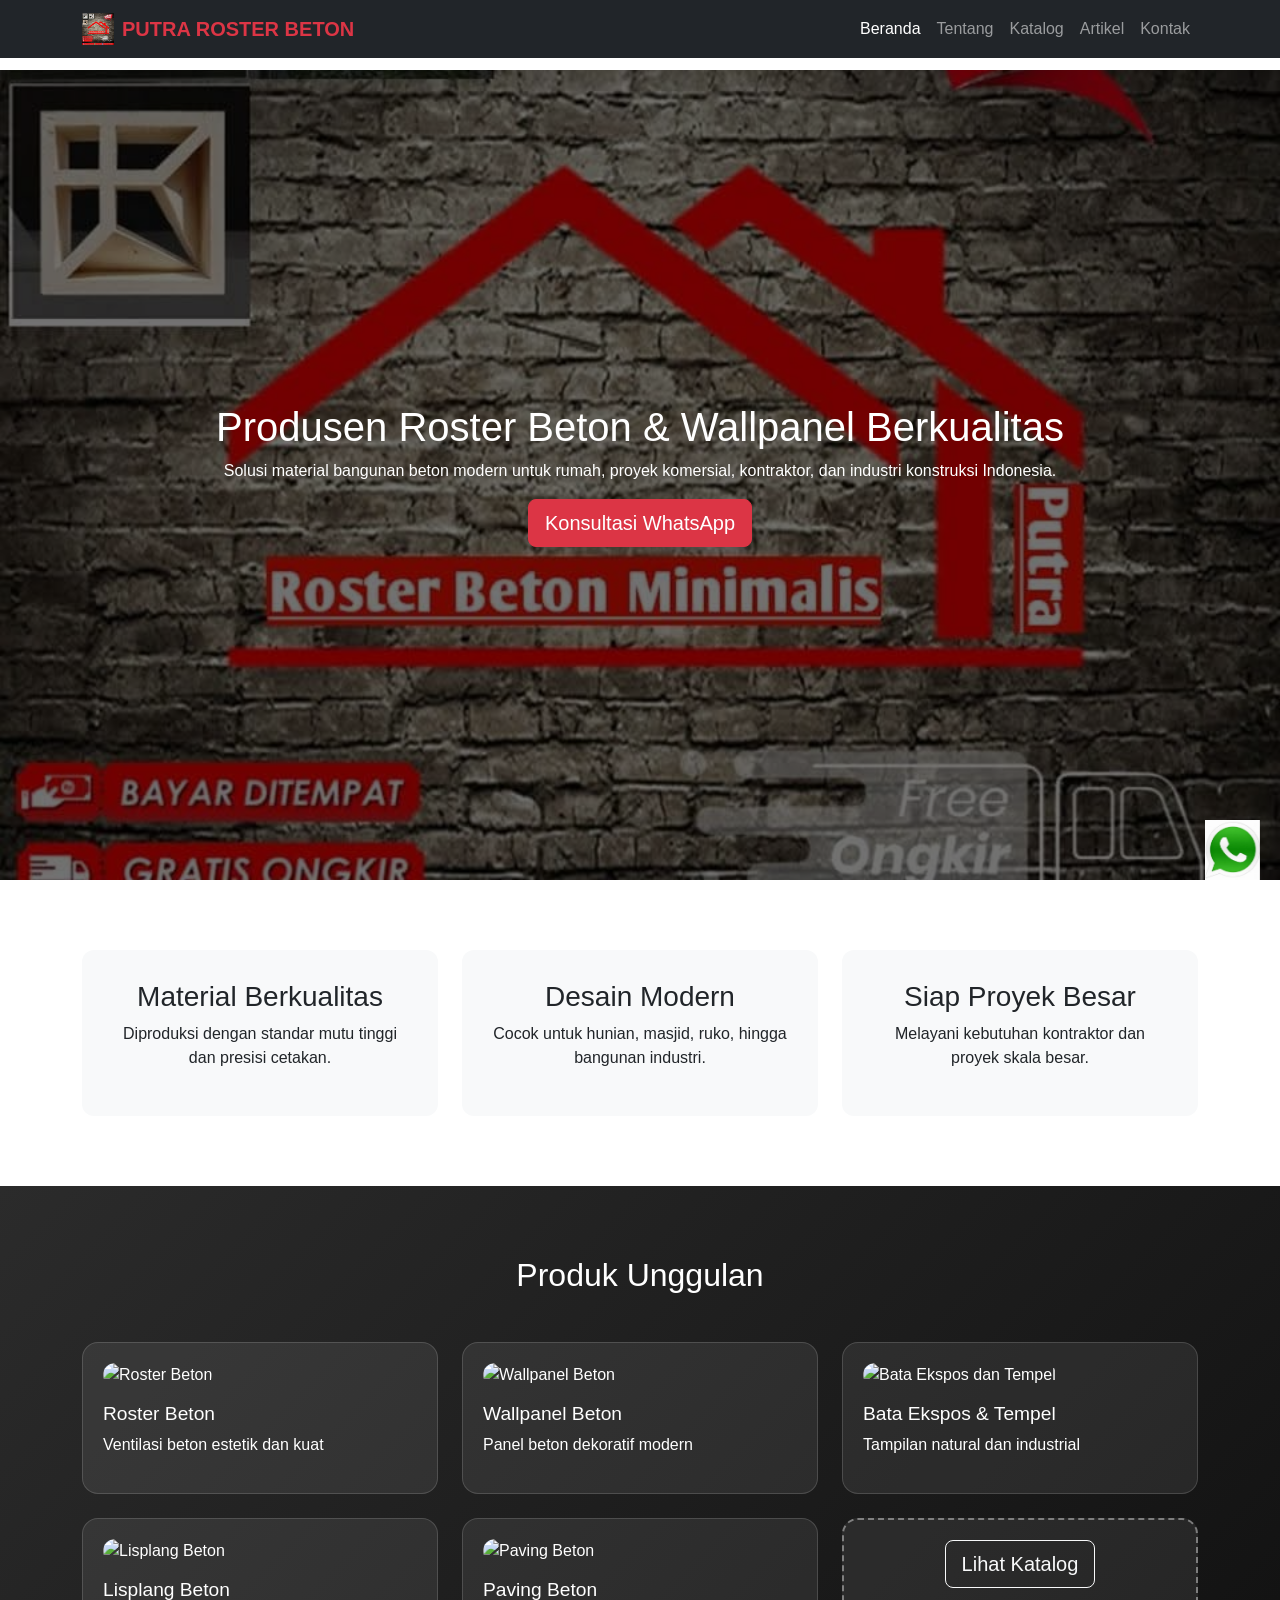
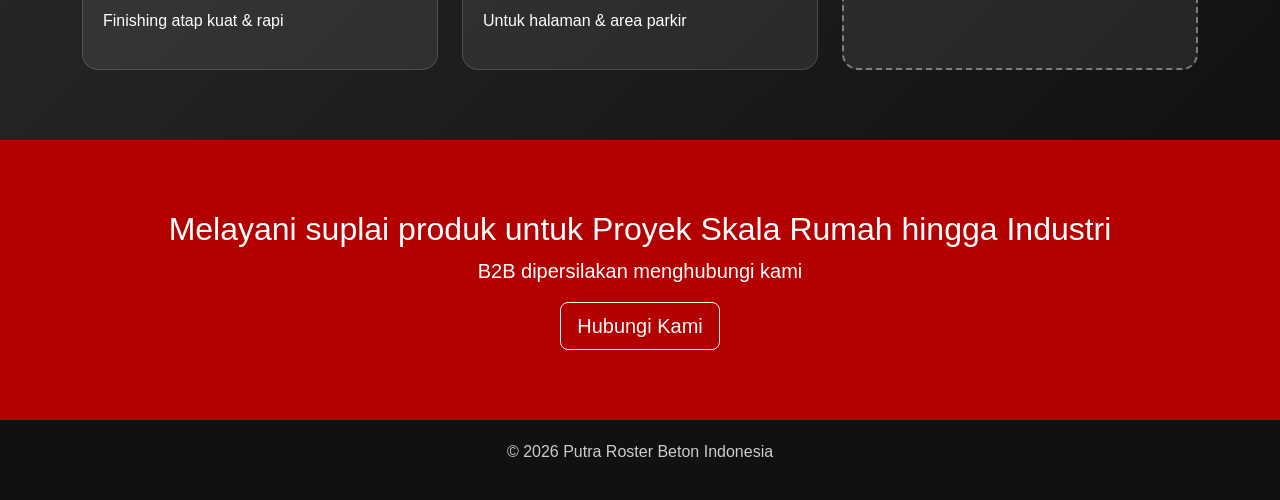
==== index.html @ b0407a4e "Update index.html" ====
<!DOCTYPE html>
<html lang="id">
<head>
  <meta charset="UTF-8" />
  <title>Putra Roster Beton Indonesia | Produsen Roster Beton & Wallpanel</title>

  <meta name="description" content="Putra Roster Beton Indonesia adalah produsen roster beton, wallpanel, bata ekspos, bata tempel, lispang dan paving berkualitas untuk proyek rumah dan industri.">
  <meta name="keywords" content="roster beton, wallpanel beton, bata ekspos, bata tempel, paving, produsen roster beton">
  <meta name="viewport" content="width=device-width, initial-scale=1.0">

  <!-- Bootstrap -->
  <link rel="stylesheet" href="https://cdn.jsdelivr.net/npm/bootstrap@5.3.3/dist/css/bootstrap.min.css">

  <!-- Custom CSS -->
  <link rel="stylesheet" href="index.css">

  <!-- Schema SEO -->
  <script type="application/ld+json">
  {
    "@context": "https://schema.org",
    "@type": "Organization",
    "name": "Putra Roster Beton Indonesia",
    "url": "https://username.github.io/Putra-Roster-Beton-Indonesia",
    "industry": "Manufacturing",
    "description": "Produsen roster beton dan material bangunan berbasis beton."
  }
  </script>
</head>
<body>

<!-- NAVBAR -->
<nav class="navbar navbar-expand-lg navbar-dark fixed-top bg-dark">
  <div class="container">
    <a class="navbar-brand d-flex align-items-center fw-bold text-danger" href="index.html">
  <img src="assets/images/logo.jpg" alt="Putra Roster Beton Indonesia" class="logo me-2">
  PUTRA ROSTER BETON
</a>
    <button class="navbar-toggler" data-bs-toggle="collapse" data-bs-target="#navMenu">
      <span class="navbar-toggler-icon"></span>
    </button>

    <div class="collapse navbar-collapse" id="navMenu">
      <ul class="navbar-nav ms-auto">
        <li class="nav-item"><a class="nav-link active" href="index.html">Beranda</a></li>
        <li class="nav-item"><a class="nav-link" href="tentang.html">Tentang</a></li>
        <li class="nav-item"><a class="nav-link" href="katalog.html">Katalog</a></li>
        <li class="nav-item"><a class="nav-link" href="artikel.html">Artikel</a></li>
        <li class="nav-item"><a class="nav-link" href="kontak.html">Kontak</a></li>
      </ul>
    </div>
  </div>
</nav>

<!-- HERO -->
<section class="hero">
  <div class="hero-slider">
    <div class="slide active" style="background-image:url('assets/images/logo.jpg')"></div>
    <div class="slide" style="background-image:url('assets/images/hero1.jpg')"></div>
    <div class="slide" style="background-image:url('assets/images/hero2.jpg')"></div>
  </div>

  <div class="hero-content text-center">
    <h1>Produsen Roster Beton & Wallpanel Berkualitas</h1>
    <p>
      Solusi material bangunan beton modern untuk rumah, proyek komersial,
      kontraktor, dan industri konstruksi Indonesia.
    </p>
    <a href="https://wa.me/6283863583008" class="btn btn-danger btn-lg">
      Konsultasi WhatsApp
    </a>
  </div>
</section>

<!-- KEUNGGULAN -->
<section class="section">
  <div class="container">
    <div class="row text-center g-4">
      <div class="col-md-4">
        <div class="feature-box">
          <h3>Material Berkualitas</h3>
          <p>Diproduksi dengan standar mutu tinggi dan presisi cetakan.</p>
        </div>
      </div>
      <div class="col-md-4">
        <div class="feature-box">
          <h3>Desain Modern</h3>
          <p>Cocok untuk hunian, masjid, ruko, hingga bangunan industri.</p>
        </div>
    </div>
      <div class="col-md-4">
        <div class="feature-box">
          <h3>Siap Proyek Besar</h3>
          <p>Melayani kebutuhan kontraktor dan proyek skala besar.</p>
        </div>
      </div>
    </div>
  </div>
</section>

<!-- PRODUK UNGGULAN -->
<section class="section product-section">
  <div class="container">
    <h2 class="text-center mb-5 text-white">Produk Unggulan</h2>

    <div class="row g-4">

      <!-- Produk -->
      <div class="col-md-4">
        <div class="product-card">
          <img src="assets/images/products/roster.jpg" alt="Roster Beton">
          <h4>Roster Beton</h4>
          <p>Ventilasi beton estetik dan kuat</p>
        </div>
      </div>

      <div class="col-md-4">
        <div class="product-card">
          <img src="assets/images/products/wallpanel.jpg" alt="Wallpanel Beton">
          <h4>Wallpanel Beton</h4>
          <p>Panel beton dekoratif modern</p>
        </div>
      </div>

      <div class="col-md-4">
        <div class="product-card">
          <img src="assets/images/products/bata.jpg" alt="Bata Ekspos dan Tempel">
          <h4>Bata Ekspos & Tempel</h4>
          <p>Tampilan natural dan industrial</p>
        </div>
      </div>

      <div class="col-md-4">
        <div class="product-card">
          <img src="assets/images/products/lisplang.jpg" alt="Lisplang Beton">
          <h4>Lisplang Beton</h4>
          <p>Finishing atap kuat & rapi</p>
        </div>
      </div>

      <div class="col-md-4">
        <div class="product-card">
          <img src="assets/images/products/paving.jpg" alt="Paving Beton">
          <h4>Paving Beton</h4>
          <p>Untuk halaman & area parkir</p>
        </div>
      </div>
      <div class="col-md-4">
        <div class="product-card product-cta">
          <a href="katalog.html" class="btn btn-outline-light btn-lg">
            Lihat Katalog
          </a>
        </div>
    </div>
  </div>
</section>

<!-- CTA -->
<section class="cta text-center">
  <div class="container">
    <h2>Melayani suplai produk untuk Proyek Skala Rumah hingga Industri</h2>
    <p class="lead">B2B dipersilakan menghubungi kami</p>
    <a href="kontak.html" class="btn btn-outline-light btn-lg">Hubungi Kami</a>
  </div>
</section>

<!-- FOOTER -->
<footer class="footer">
  <div class="container text-center">
    <p>© 2026 Putra Roster Beton Indonesia</p>
  </div>
</footer>

<!-- WhatsApp Floating -->
<a href="https://wa.me/6283863583008" class="wa-float" target="_blank">
  <img src="assets/images/whatsapp.jpg" alt="WhatsApp">
</a>

<script src="https://cdn.jsdelivr.net/npm/bootstrap@5.3.3/dist/js/bootstrap.bundle.min.js"></script>
<script src="index.js"></script>
</body>
</html>
---- index.css ----
body {
  font-family: "Poppins", sans-serif;
  padding-top: 70px;
}

/* HERO */
.hero {
  position: relative;
  height: 90vh;
  overflow: hidden;
  color: #fff;
}

.hero-slider .slide {
  position: absolute;
  inset: 0;
  background-size: cover;
  background-position: center;
  opacity: 0;
  transition: opacity 1s ease;
}

.hero-slider .slide.active {
  opacity: 1;
}

.hero::after {
  content: "";
  position: absolute;
  inset: 0;
  background: rgba(0,0,0,0.55);
}

.hero-content {
  position: relative;
  z-index: 2;
  top: 50%;
  transform: translateY(-50%);
  max-width: 900px;
  margin: auto;
}

/* SECTION */
.section {
  padding: 70px 0;
}

/* KEUNGGULAN */
.feature-box {
  padding: 30px;
  border-radius: 12px;
  background: #f8f9fa;
  height: 100%;
}

/* PRODUK */
.product-section {
  background: linear-gradient(135deg, #2b2b2b, #111);
}

.product-card {
  background: rgba(255,255,255,0.08);
  border: 1px solid rgba(255,255,255,0.15);
  color: #fff;
  padding: 30px;
  border-radius: 14px;
  height: 100%;
  transition: transform .3s ease, background .3s ease;
}

.product-card:hover {
  transform: translateY(-6px);
  background: rgba(255,255,255,0.15);
}

/* CTA */
.cta {
  background: #b30000;
  color: #fff;
  padding: 70px 0;
}

/* FOOTER */
.footer {
  background: #111;
  color: #ccc;
  padding: 20px 0;
}

/* WA FLOAT */
.wa-float {
  position: fixed;
  bottom: 20px;
  right: 20px;
  width: 55px;
  z-index: 999;
}

.wa-float img {
  width: 100%;
}
.logo {
  height: 32px;   /* ukuran ideal desktop */
  width: auto;
}

/* Mobile */
@media (max-width: 576px) {
  .logo {
    height: 26px;
  }
}
.product-card {
  background: rgba(255,255,255,0.08);
  border: 1px solid rgba(255,255,255,0.15);
  border-radius: 16px;
  padding: 20px;
  color: #fff;
  height: 100%;
  transition: transform .3s ease, background .3s ease;
}

.product-card:hover {
  transform: translateY(-6px);
  background: rgba(255,255,255,0.15);
}

.product-card img {
  width: 100%;
  height: 180px;
  object-fit: cover;
  border-radius: 12px;
  margin-bottom: 15px;
}

.product-card h4 {
  font-size: 1.2rem;
  margin-bottom: 8px;
}

/* CTA khusus */
.product-cta {
  border: 2px dashed rgba(255,255,255,0.4);
  text-align: center;
}

.product-cta h4 {
  font-size: 1.4rem;
}
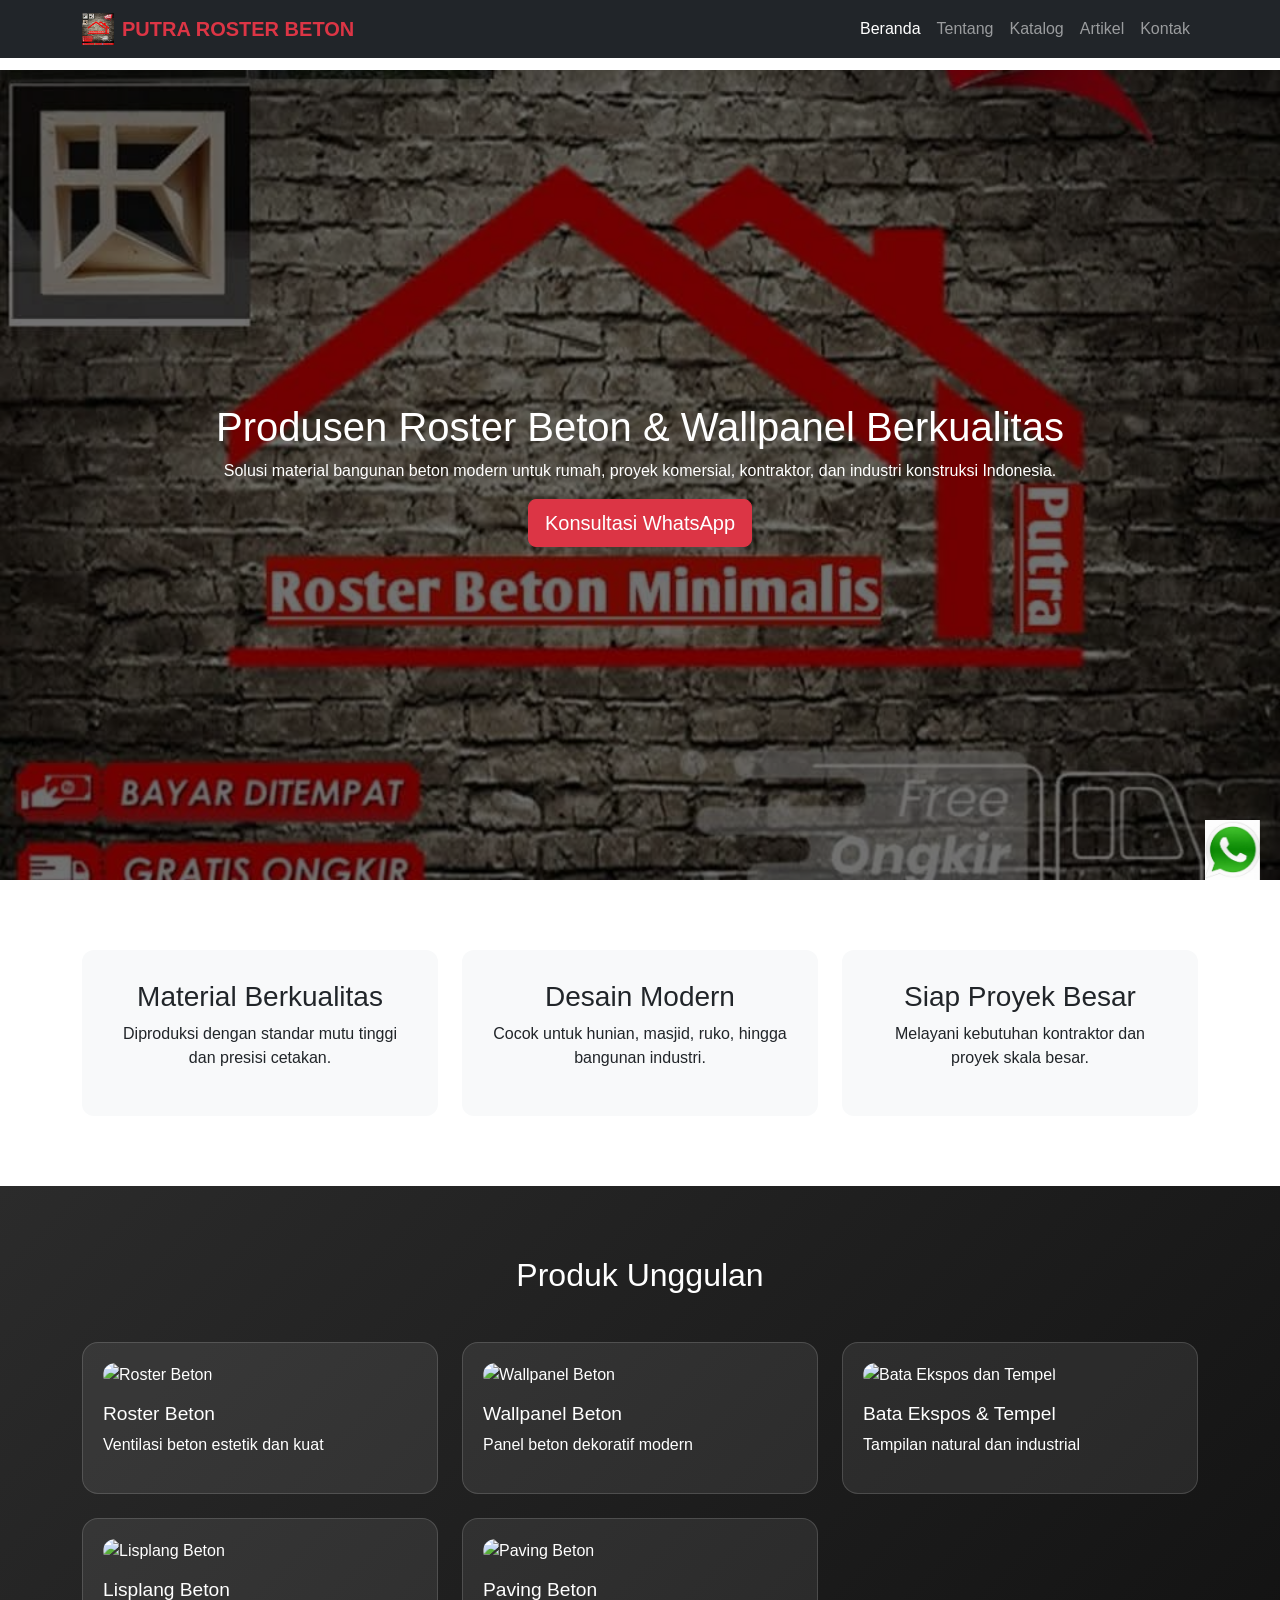
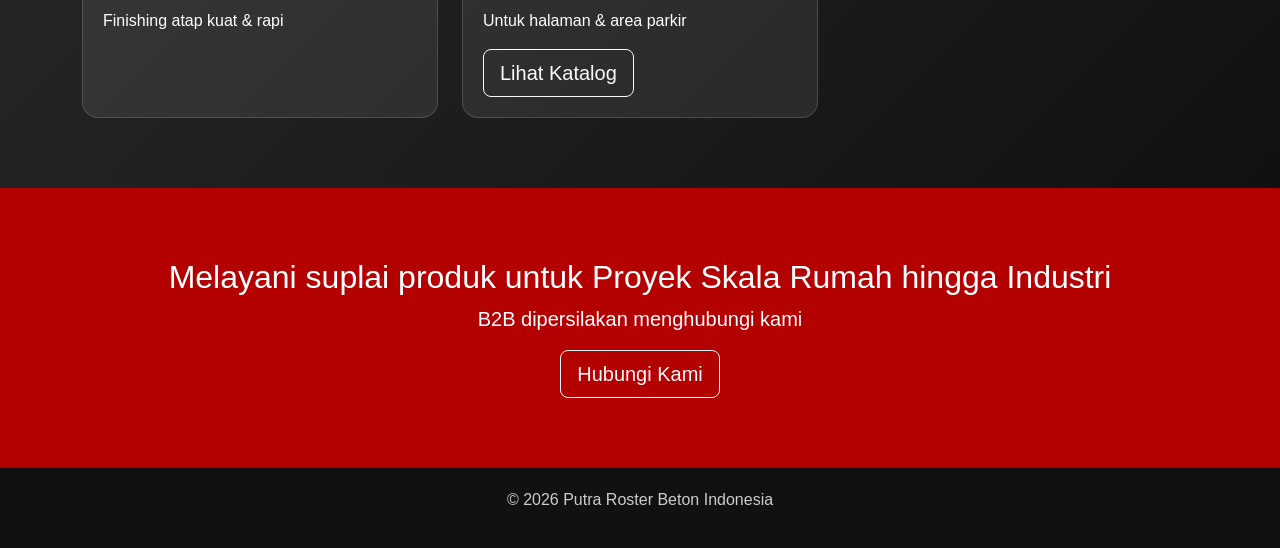
==== commit ae632b31: "Update index.html" ====
--- a/index.html
+++ b/index.html
@@ -142,14 +142,11 @@
           <img src="assets/images/products/paving.jpg" alt="Paving Beton">
           <h4>Paving Beton</h4>
           <p>Untuk halaman & area parkir</p>
-        </div>
-      </div>
-      <div class="col-md-4">
-        <div class="product-card product-cta">
           <a href="katalog.html" class="btn btn-outline-light btn-lg">
             Lihat Katalog
           </a>
-        </div>
+          </div>
+      </div>
     </div>
   </div>
 </section>
--- a/index.css
+++ b/index.css
@@ -1,9 +1,14 @@
+/* ===============================
+   GLOBAL
+================================ */
 body {
   font-family: "Poppins", sans-serif;
   padding-top: 70px;
 }
 
-/* HERO */
+/* ===============================
+   HERO
+================================ */
 .hero {
   position: relative;
   height: 90vh;
@@ -28,7 +33,7 @@
   content: "";
   position: absolute;
   inset: 0;
-  background: rgba(0,0,0,0.55);
+  background: rgba(0, 0, 0, 0.55);
 }
 
 .hero-content {
@@ -40,12 +45,16 @@
   margin: auto;
 }
 
-/* SECTION */
+/* ===============================
+   SECTION
+================================ */
 .section {
   padding: 70px 0;
 }
 
-/* KEUNGGULAN */
+/* ===============================
+   KEUNGGULAN
+================================ */
 .feature-box {
   padding: 30px;
   border-radius: 12px;
@@ -53,41 +62,75 @@
   height: 100%;
 }
 
-/* PRODUK */
+/* ===============================
+   PRODUK UNGGULAN
+================================ */
 .product-section {
   background: linear-gradient(135deg, #2b2b2b, #111);
 }
 
+/* CARD PRODUK */
 .product-card {
-  background: rgba(255,255,255,0.08);
-  border: 1px solid rgba(255,255,255,0.15);
+  background: rgba(255, 255, 255, 0.08);
+  border: 1px solid rgba(255, 255, 255, 0.15);
+  border-radius: 16px;
+  padding: 20px;
   color: #fff;
-  padding: 30px;
-  border-radius: 14px;
   height: 100%;
-  transition: transform .3s ease, background .3s ease;
+  transition: transform 0.3s ease, background 0.3s ease;
 }
 
 .product-card:hover {
   transform: translateY(-6px);
-  background: rgba(255,255,255,0.15);
+  background: rgba(255, 255, 255, 0.15);
 }
 
-/* CTA */
+/* GAMBAR PRODUK */
+.product-card img {
+  width: 100%;
+  height: 180px;
+  object-fit: cover;
+  border-radius: 12px;
+  margin-bottom: 15px;
+}
+
+/* JUDUL PRODUK */
+.product-card h4 {
+  font-size: 1.2rem;
+  margin-bottom: 8px;
+}
+
+/* CTA KHUSUS DALAM GRID */
+.product-cta {
+  border: 2px dashed rgba(255, 255, 255, 0.4);
+  text-align: center;
+}
+
+.product-cta h4 {
+  font-size: 1.4rem;
+}
+
+/* ===============================
+   CTA SECTION
+================================ */
 .cta {
   background: #b30000;
   color: #fff;
   padding: 70px 0;
 }
 
-/* FOOTER */
+/* ===============================
+   FOOTER
+================================ */
 .footer {
   background: #111;
   color: #ccc;
   padding: 20px 0;
 }
 
-/* WA FLOAT */
+/* ===============================
+   WHATSAPP FLOATING
+================================ */
 .wa-float {
   position: fixed;
   bottom: 20px;
@@ -99,8 +142,12 @@
 .wa-float img {
   width: 100%;
 }
+
+/* ===============================
+   LOGO NAVBAR
+================================ */
 .logo {
-  height: 32px;   /* ukuran ideal desktop */
+  height: 32px;
   width: auto;
 }
 
@@ -110,41 +157,3 @@
     height: 26px;
   }
 }
-.product-card {
-  background: rgba(255,255,255,0.08);
-  border: 1px solid rgba(255,255,255,0.15);
-  border-radius: 16px;
-  padding: 20px;
-  color: #fff;
-  height: 100%;
-  transition: transform .3s ease, background .3s ease;
-}
-
-.product-card:hover {
-  transform: translateY(-6px);
-  background: rgba(255,255,255,0.15);
-}
-
-.product-card img {
-  width: 100%;
-  height: 180px;
-  object-fit: cover;
-  border-radius: 12px;
-  margin-bottom: 15px;
-}
-
-.product-card h4 {
-  font-size: 1.2rem;
-  margin-bottom: 8px;
-}
-
-/* CTA khusus */
-.product-cta {
-  border: 2px dashed rgba(255,255,255,0.4);
-  text-align: center;
-}
-
-.product-cta h4 {
-  font-size: 1.4rem;
-}
-
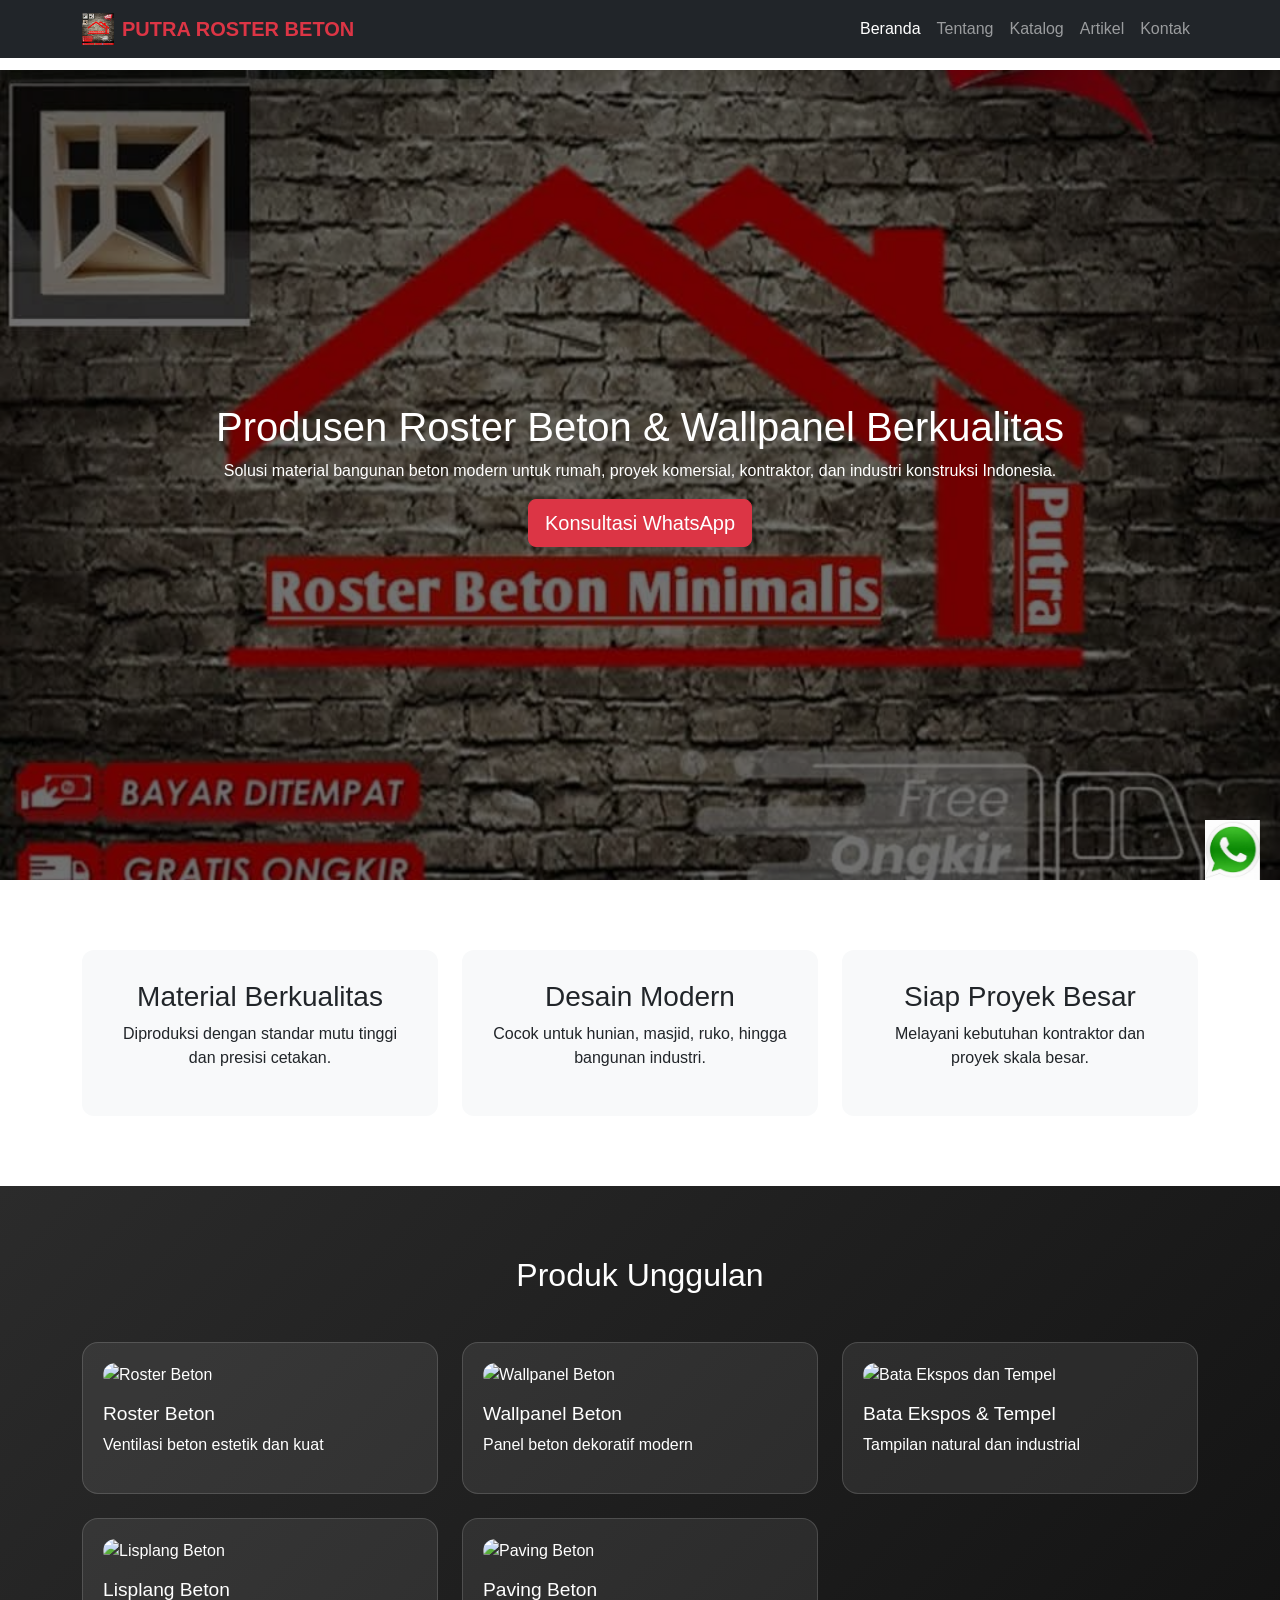
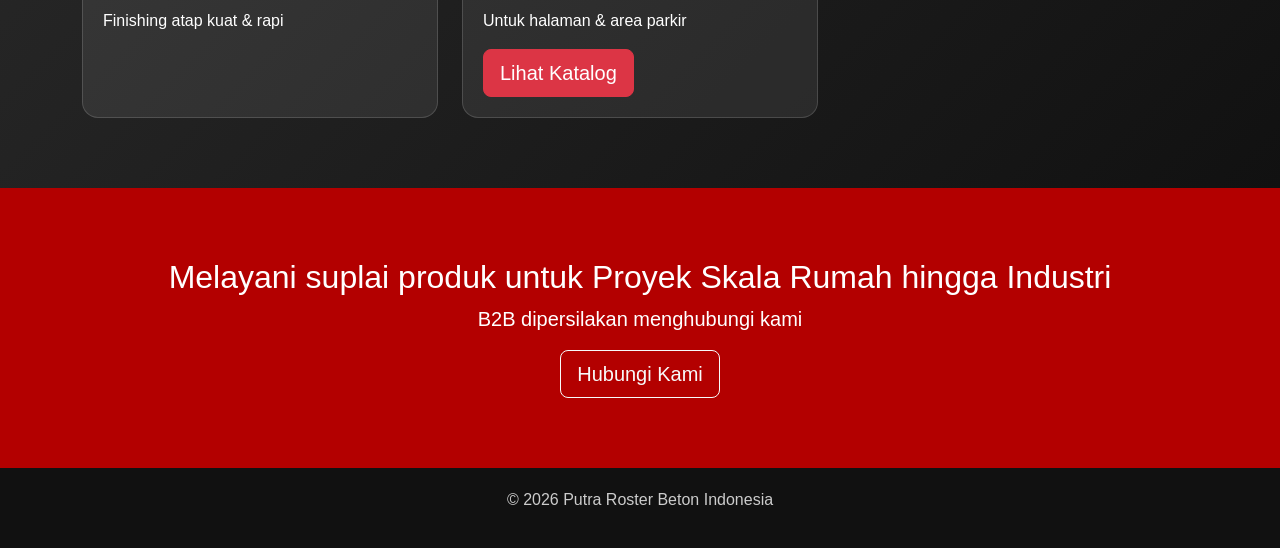
==== commit 3446b520: "Update index.html" ====
--- a/index.html
+++ b/index.html
@@ -142,9 +142,9 @@
           <img src="assets/images/products/paving.jpg" alt="Paving Beton">
           <h4>Paving Beton</h4>
           <p>Untuk halaman & area parkir</p>
-          <a href="katalog.html" class="btn btn-outline-light btn-lg">
-            Lihat Katalog
-          </a>
+          <a href="katalog.html" class="btn btn-danger btn-lg product-btn">
+  Lihat Katalog
+</a>
           </div>
       </div>
     </div>
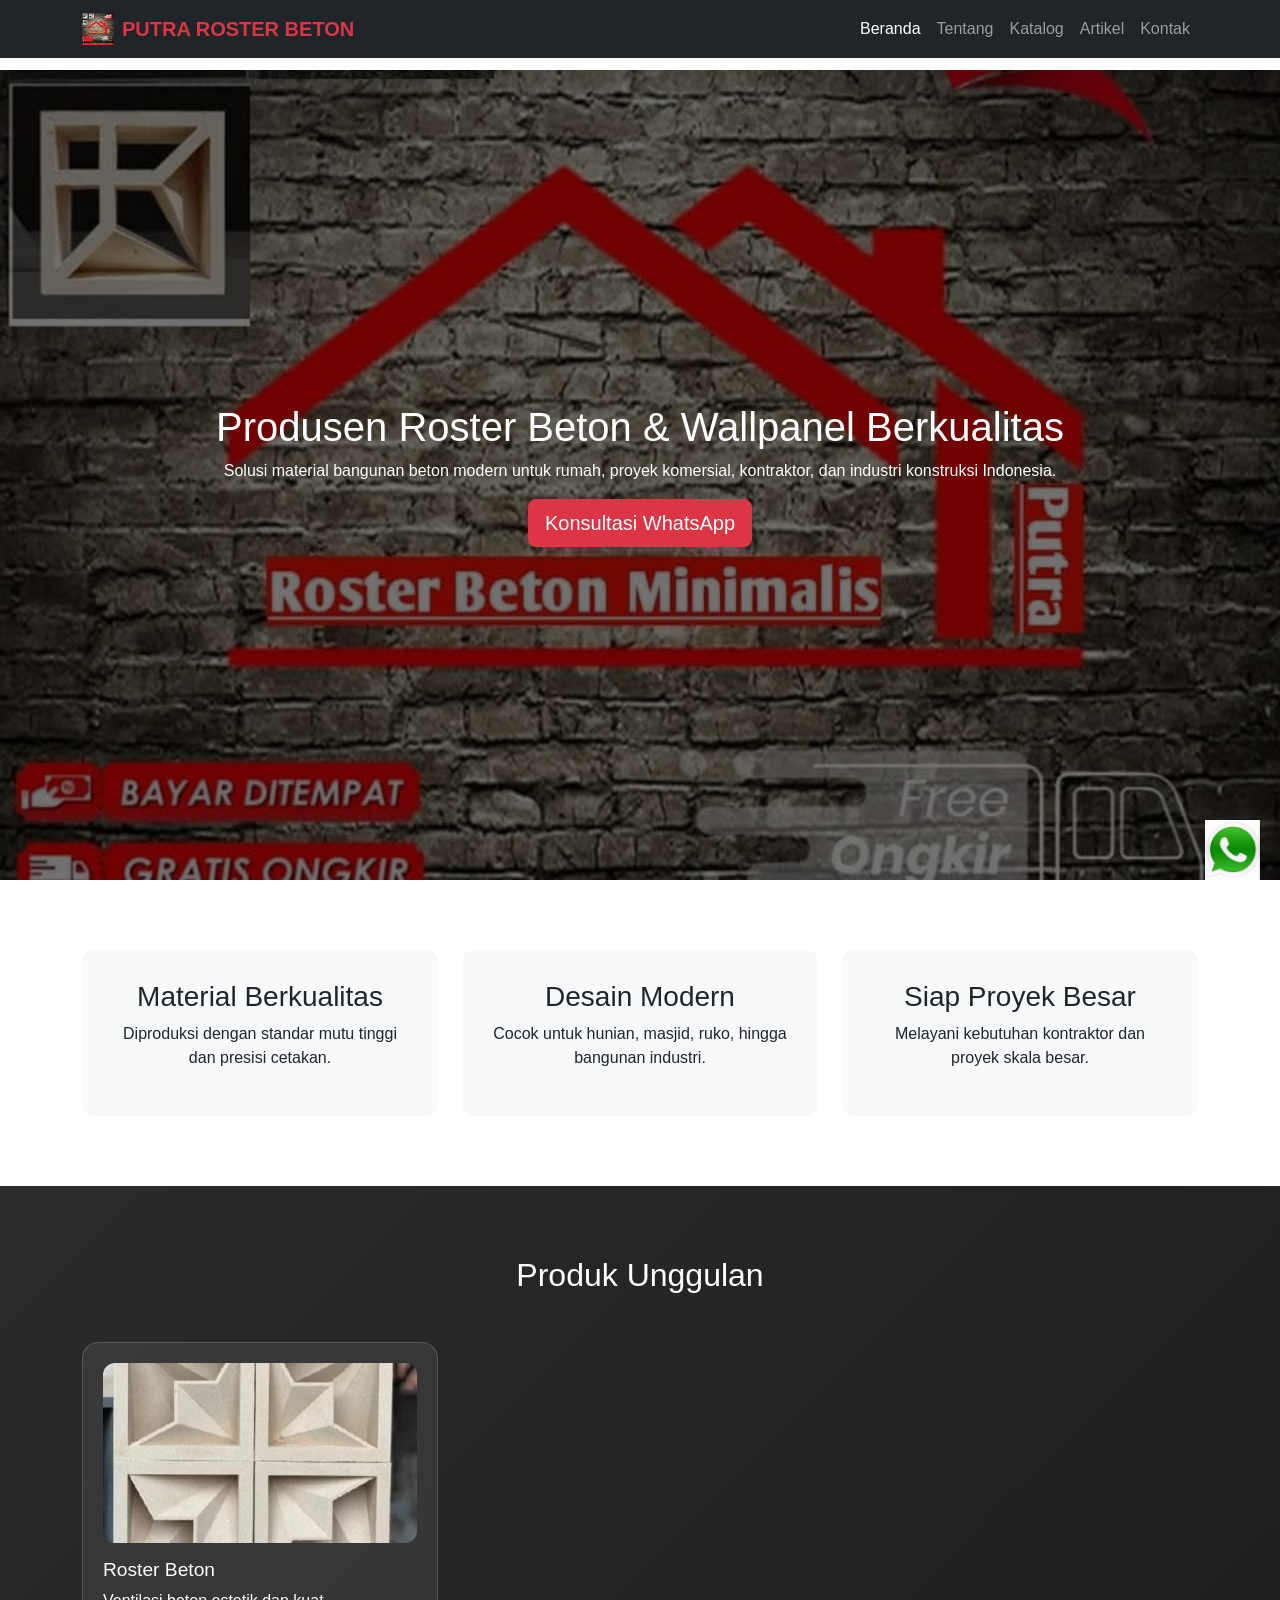
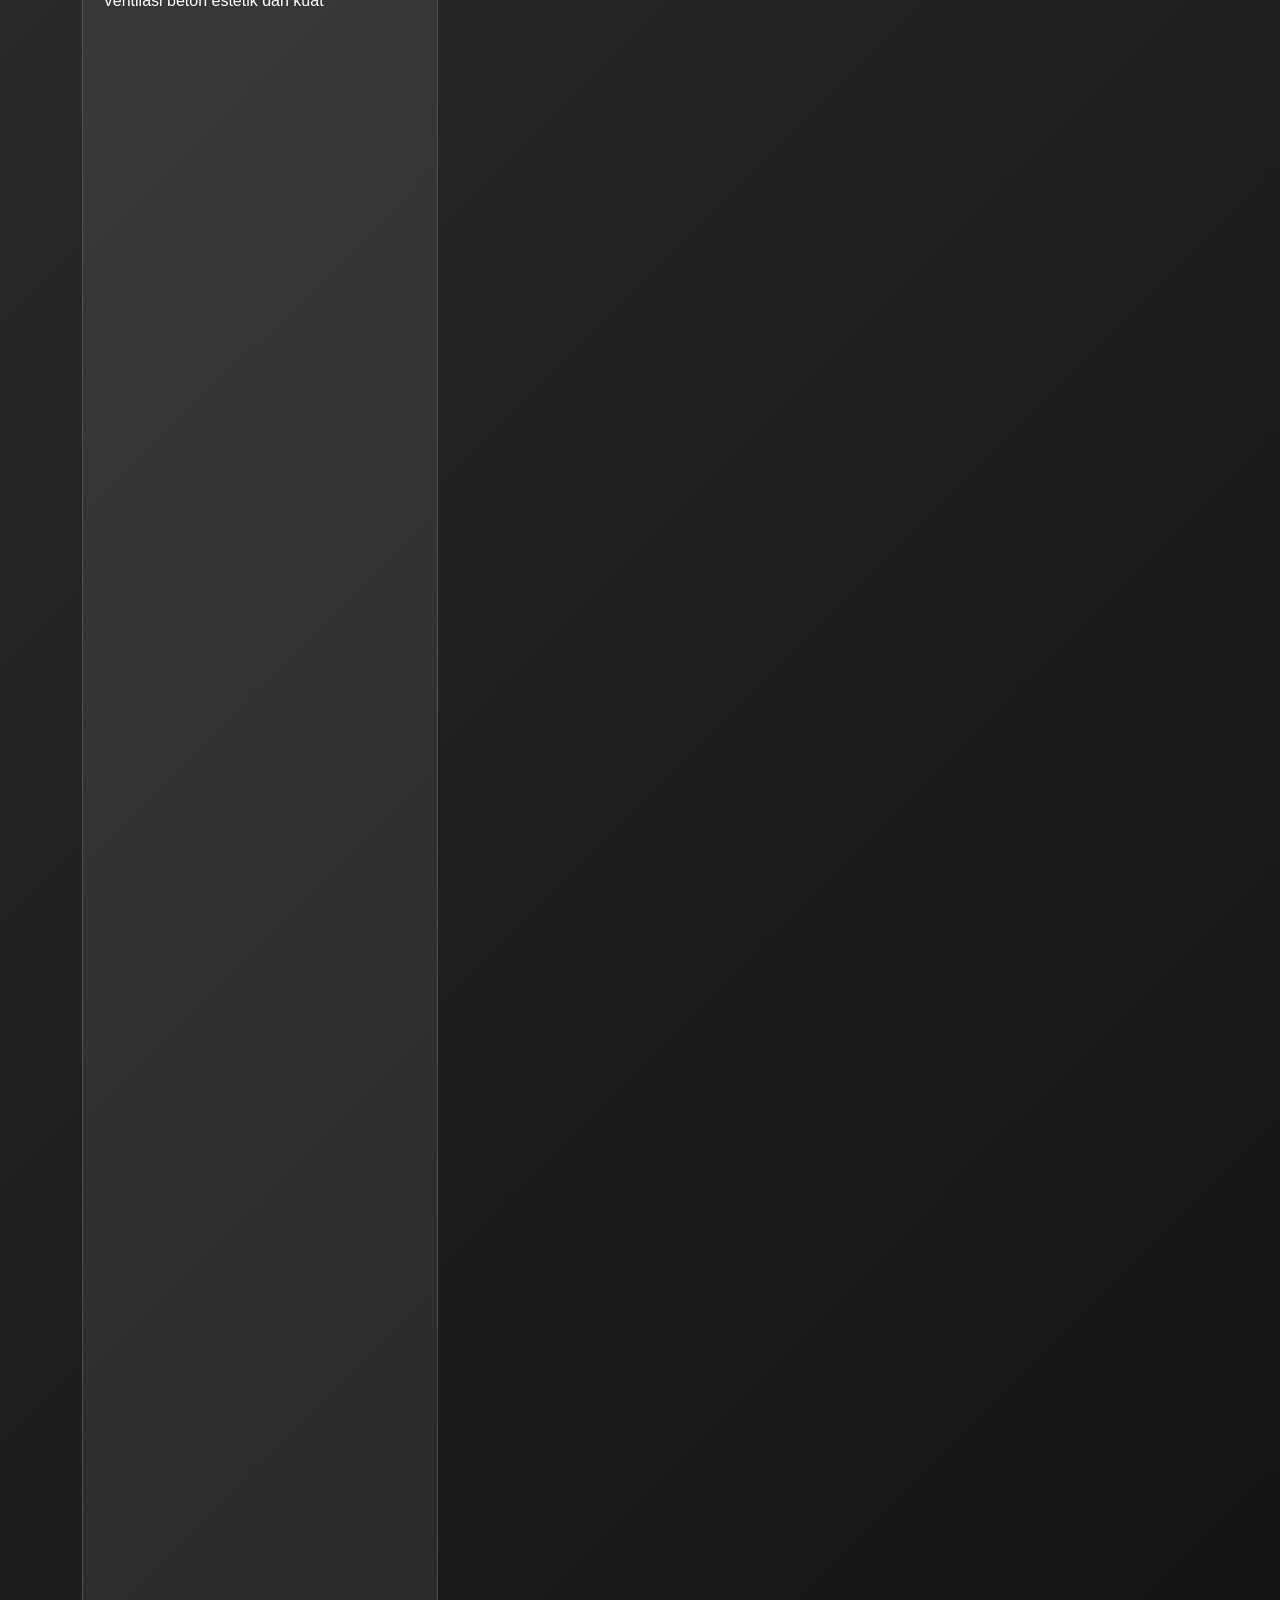
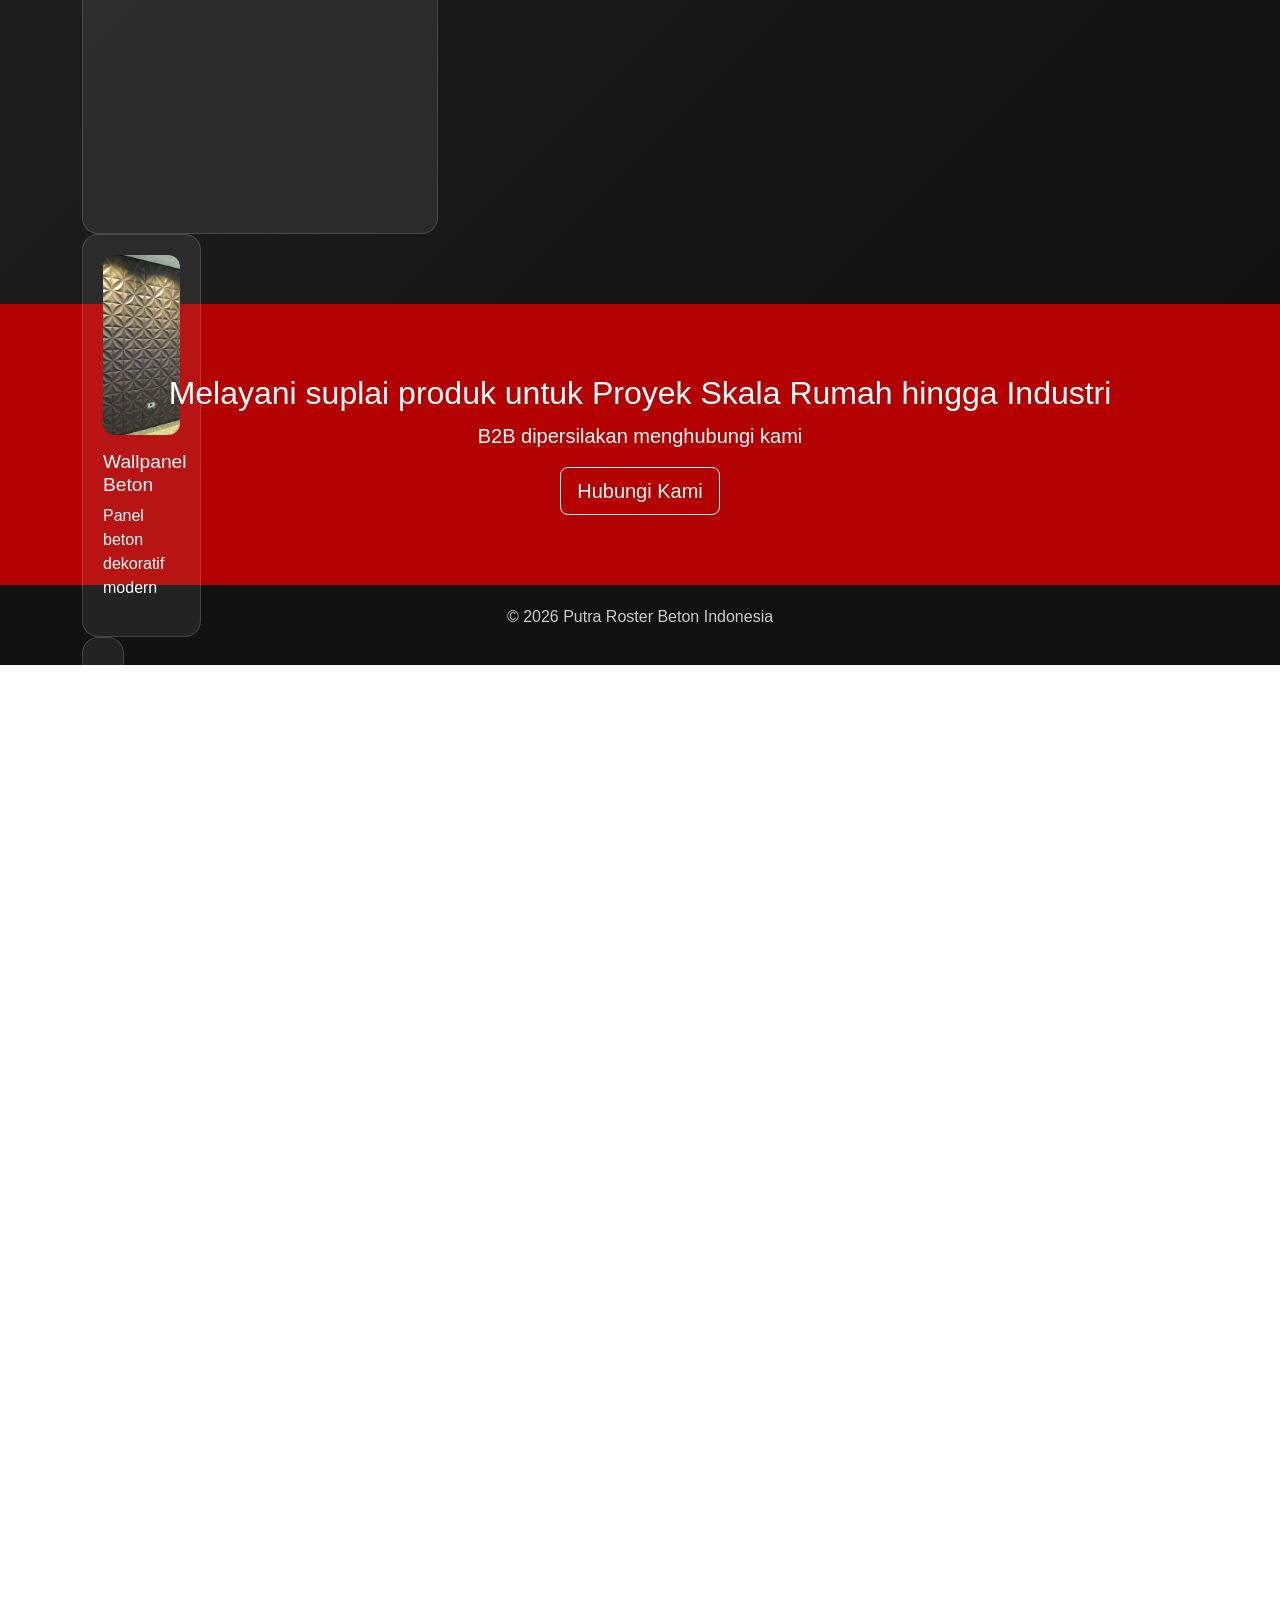
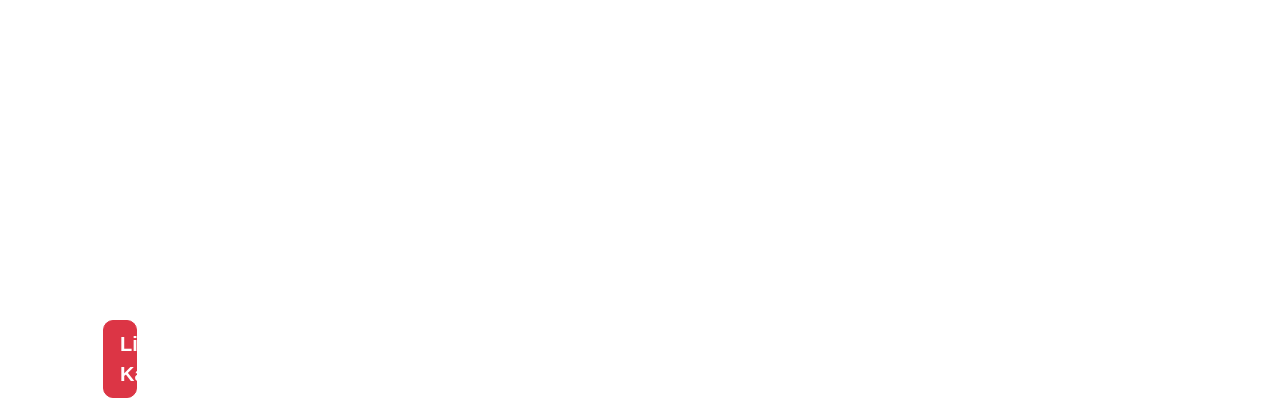
==== commit 7c78926c: "Update index.html" ====
--- a/index.html
+++ b/index.html
@@ -107,6 +107,7 @@
       <!-- Produk -->
       <div class="col-md-4">
         <div class="product-card">
+          <div class="product-img-box">
           <img src="assets/images/products/roster.jpg" alt="Roster Beton">
           <h4>Roster Beton</h4>
           <p>Ventilasi beton estetik dan kuat</p>
@@ -115,6 +116,7 @@
 
       <div class="col-md-4">
         <div class="product-card">
+          <div class="product-img-box">
           <img src="assets/images/products/wallpanel.jpg" alt="Wallpanel Beton">
           <h4>Wallpanel Beton</h4>
           <p>Panel beton dekoratif modern</p>
@@ -123,6 +125,7 @@
 
       <div class="col-md-4">
         <div class="product-card">
+          <div class="product-img-box">
           <img src="assets/images/products/bata.jpg" alt="Bata Ekspos dan Tempel">
           <h4>Bata Ekspos & Tempel</h4>
           <p>Tampilan natural dan industrial</p>
@@ -131,6 +134,7 @@
 
       <div class="col-md-4">
         <div class="product-card">
+          <div class="product-img-box">
           <img src="assets/images/products/lisplang.jpg" alt="Lisplang Beton">
           <h4>Lisplang Beton</h4>
           <p>Finishing atap kuat & rapi</p>
@@ -139,6 +143,7 @@
 
       <div class="col-md-4">
         <div class="product-card">
+          <div class="product-img-box">
           <img src="assets/images/products/paving.jpg" alt="Paving Beton">
           <h4>Paving Beton</h4>
           <p>Untuk halaman & area parkir</p>
--- a/index.css
+++ b/index.css
@@ -101,13 +101,12 @@
 }
 
 /* CTA KHUSUS DALAM GRID */
-.product-cta {
-  border: 2px dashed rgba(255, 255, 255, 0.4);
-  text-align: center;
-}
-
-.product-cta h4 {
-  font-size: 1.4rem;
+.product-btn {
+  display: block;
+  width: 100%;
+  margin-top: 15px;
+  font-weight: 600;
+  border-radius: 10px;
 }
 
 /* ===============================
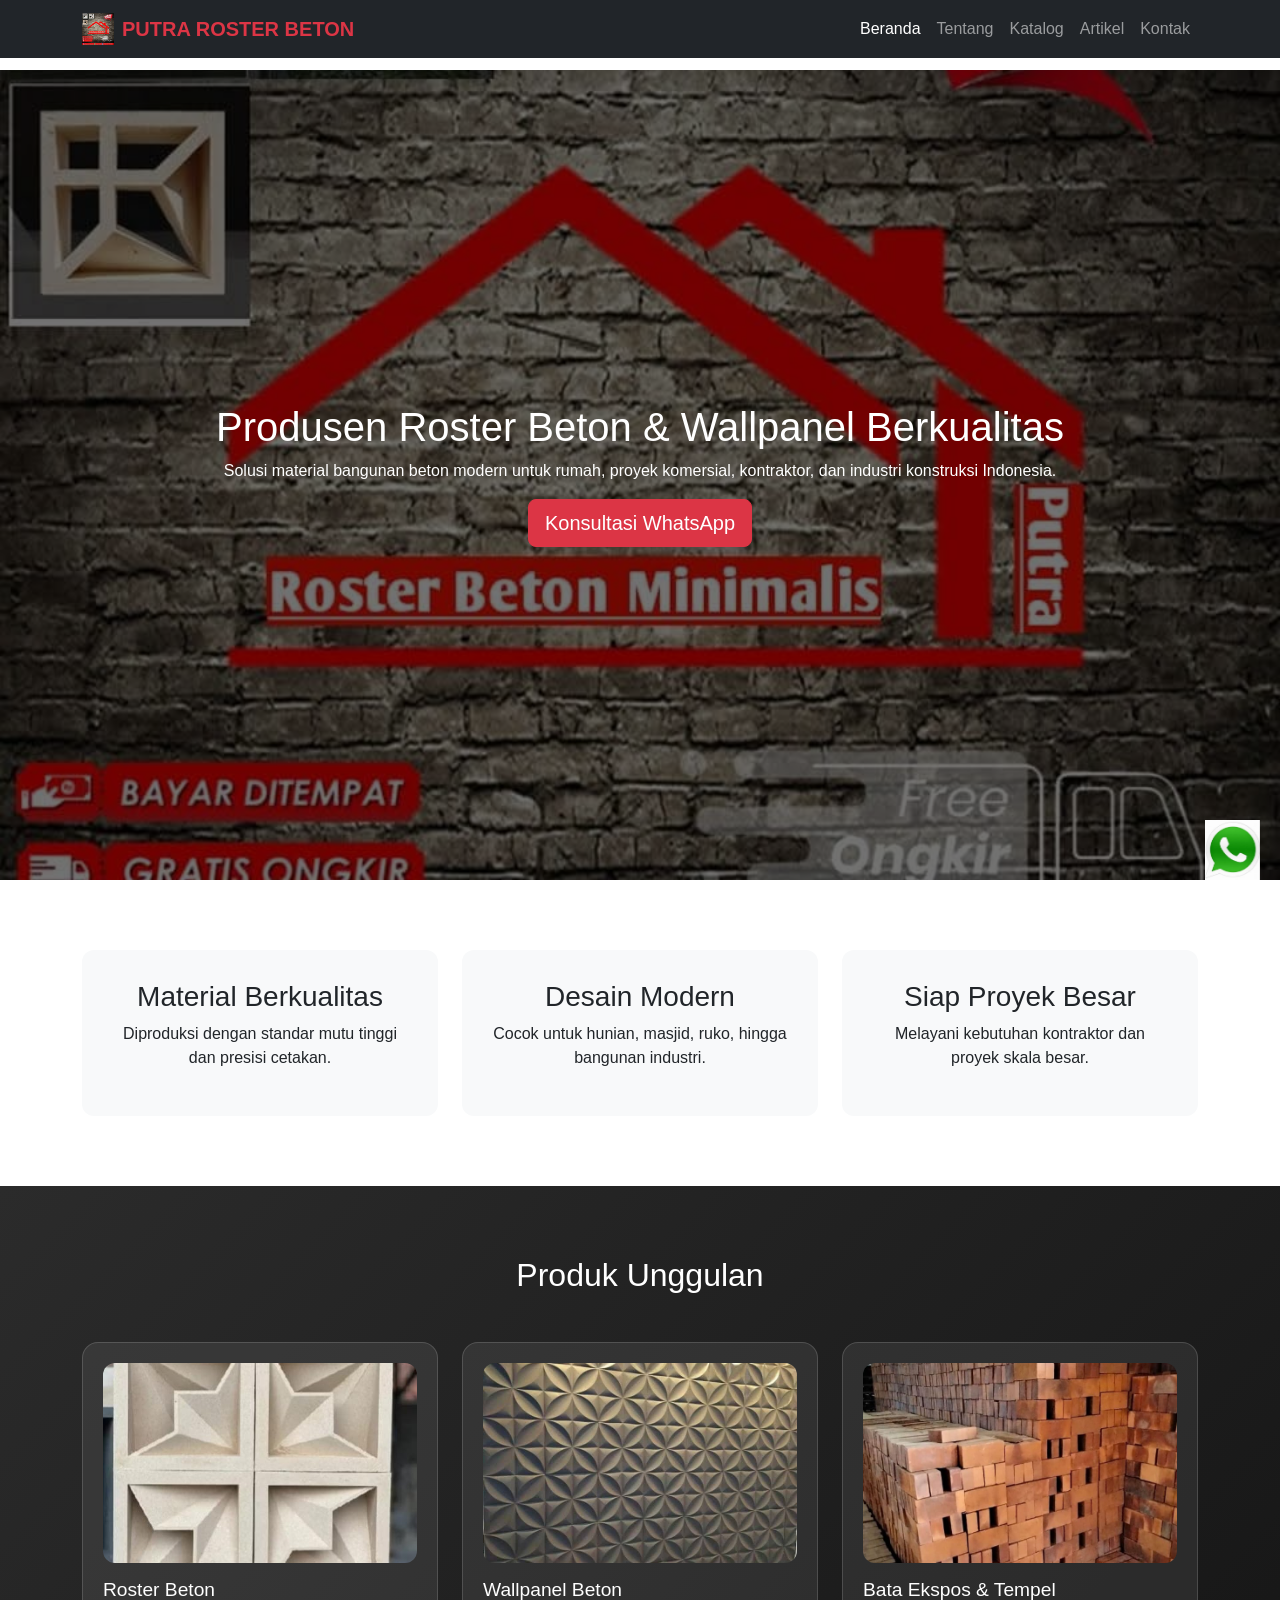
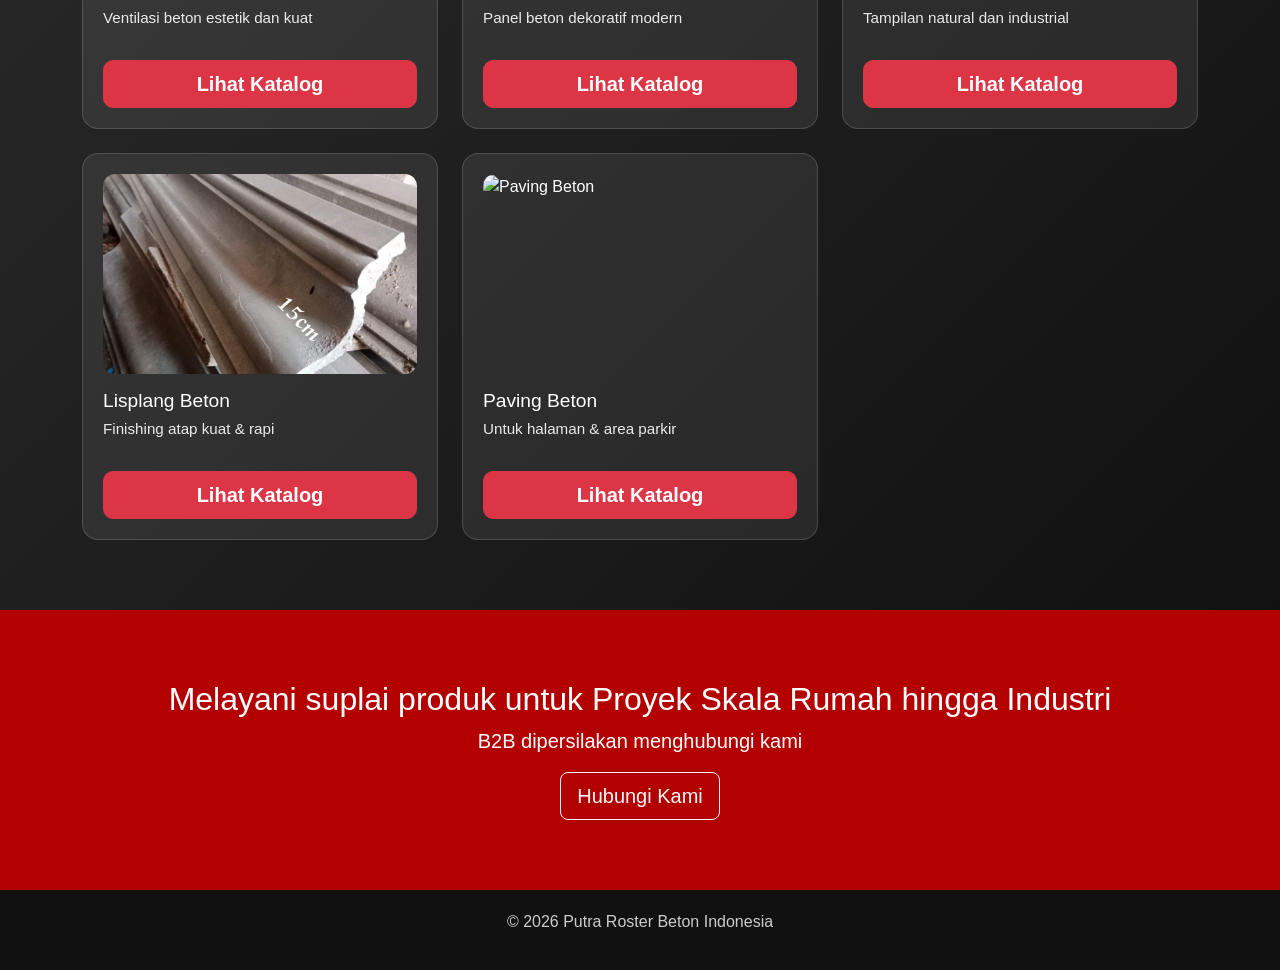
==== commit acd33ddd: "Update index.html" ====
--- a/index.html
+++ b/index.html
@@ -106,52 +106,69 @@
 
       <!-- Produk -->
       <div class="col-md-4">
-        <div class="product-card">
-          <div class="product-img-box">
-          <img src="assets/images/products/roster.jpg" alt="Roster Beton">
-          <h4>Roster Beton</h4>
-          <p>Ventilasi beton estetik dan kuat</p>
-        </div>
-      </div>
-
-      <div class="col-md-4">
-        <div class="product-card">
-          <div class="product-img-box">
-          <img src="assets/images/products/wallpanel.jpg" alt="Wallpanel Beton">
-          <h4>Wallpanel Beton</h4>
-          <p>Panel beton dekoratif modern</p>
-        </div>
-      </div>
-
-      <div class="col-md-4">
-        <div class="product-card">
-          <div class="product-img-box">
-          <img src="assets/images/products/bata.jpg" alt="Bata Ekspos dan Tempel">
-          <h4>Bata Ekspos & Tempel</h4>
-          <p>Tampilan natural dan industrial</p>
-        </div>
-      </div>
-
-      <div class="col-md-4">
-        <div class="product-card">
-          <div class="product-img-box">
-          <img src="assets/images/products/lisplang.jpg" alt="Lisplang Beton">
-          <h4>Lisplang Beton</h4>
-          <p>Finishing atap kuat & rapi</p>
-        </div>
-      </div>
-
-      <div class="col-md-4">
-        <div class="product-card">
-          <div class="product-img-box">
-          <img src="assets/images/products/paving.jpg" alt="Paving Beton">
-          <h4>Paving Beton</h4>
-          <p>Untuk halaman & area parkir</p>
-          <a href="katalog.html" class="btn btn-danger btn-lg product-btn">
-  Lihat Katalog
-</a>
-          </div>
-      </div>
+    <div class="product-card">
+      <div class="product-img-box">
+        <img src="assets/images/products/roster.jpg" alt="Roster Beton">
+      </div>
+      <h4>Roster Beton</h4>
+      <p>Ventilasi beton estetik dan kuat</p>
+      <a href="katalog.html" class="btn btn-danger btn-lg product-btn">
+        Lihat Katalog
+      </a>
+    </div>
+  </div>
+
+  <div class="col-md-4">
+    <div class="product-card">
+      <div class="product-img-box">
+        <img src="assets/images/products/wallpanel.jpg" alt="Wallpanel Beton">
+      </div>
+      <h4>Wallpanel Beton</h4>
+      <p>Panel beton dekoratif modern</p>
+      <a href="katalog.html" class="btn btn-danger btn-lg product-btn">
+        Lihat Katalog
+      </a>
+    </div>
+  </div>
+
+  <div class="col-md-4">
+    <div class="product-card">
+      <div class="product-img-box">
+        <img src="assets/images/products/bata.jpg" alt="Bata Ekspos dan Tempel">
+      </div>
+      <h4>Bata Ekspos & Tempel</h4>
+      <p>Tampilan natural dan industrial</p>
+      <a href="katalog.html" class="btn btn-danger btn-lg product-btn">
+        Lihat Katalog
+      </a>
+    </div>
+  </div>
+
+      <div class="col-md-4">
+    <div class="product-card">
+      <div class="product-img-box">
+        <img src="assets/images/products/lisplang.jpg" alt="Lisplang Beton">
+      </div>
+      <h4>Lisplang Beton</h4>
+      <p>Finishing atap kuat & rapi</p>
+      <a href="katalog.html" class="btn btn-danger btn-lg product-btn">
+        Lihat Katalog
+      </a>
+    </div>
+  </div>
+
+      <div class="col-md-4">
+    <div class="product-card">
+      <div class="product-img-box">
+        <img src="assets/images/products/Paving.jpg" alt="Paving Beton">
+      </div>
+      <h4>Paving Beton</h4>
+      <p>Untuk halaman & area parkir</p>
+      <a href="katalog.html" class="btn btn-danger btn-lg product-btn">
+        Lihat Katalog
+      </a>
+    </div>
+  </div>
     </div>
   </div>
 </section>
--- a/index.css
+++ b/index.css
@@ -62,42 +62,56 @@
   height: 100%;
 }
 
-/* ===============================
-   PRODUK UNGGULAN
-================================ */
+/* =========================
+   PRODUCT SECTION
+========================= */
 .product-section {
   background: linear-gradient(135deg, #2b2b2b, #111);
 }
 
-/* CARD PRODUK */
+/* Card */
 .product-card {
-  background: rgba(255, 255, 255, 0.08);
-  border: 1px solid rgba(255, 255, 255, 0.15);
+  background: rgba(255,255,255,0.08);
+  border: 1px solid rgba(255,255,255,0.15);
   border-radius: 16px;
   padding: 20px;
   color: #fff;
   height: 100%;
-  transition: transform 0.3s ease, background 0.3s ease;
+  display: flex;
+  flex-direction: column;
+  transition: transform .3s ease, background .3s ease;
 }
 
 .product-card:hover {
   transform: translateY(-6px);
-  background: rgba(255, 255, 255, 0.15);
+  background: rgba(255,255,255,0.15);
 }
 
-/* GAMBAR PRODUK */
-.product-card img {
+/* Image box */
+.product-img-box {
   width: 100%;
-  height: 180px;
-  object-fit: cover;
+  height: 200px;
+  overflow: hidden;
   border-radius: 12px;
   margin-bottom: 15px;
 }
 
-/* JUDUL PRODUK */
+.product-img-box img {
+  width: 100%;
+  height: 100%;
+  object-fit: cover;
+}
+
+/* Text */
 .product-card h4 {
   font-size: 1.2rem;
-  margin-bottom: 8px;
+  margin-bottom: 6px;
+}
+
+.product-card p {
+  font-size: .95rem;
+  opacity: .9;
+  margin-bottom: 15px;
 }
 
 /* CTA KHUSUS DALAM GRID */
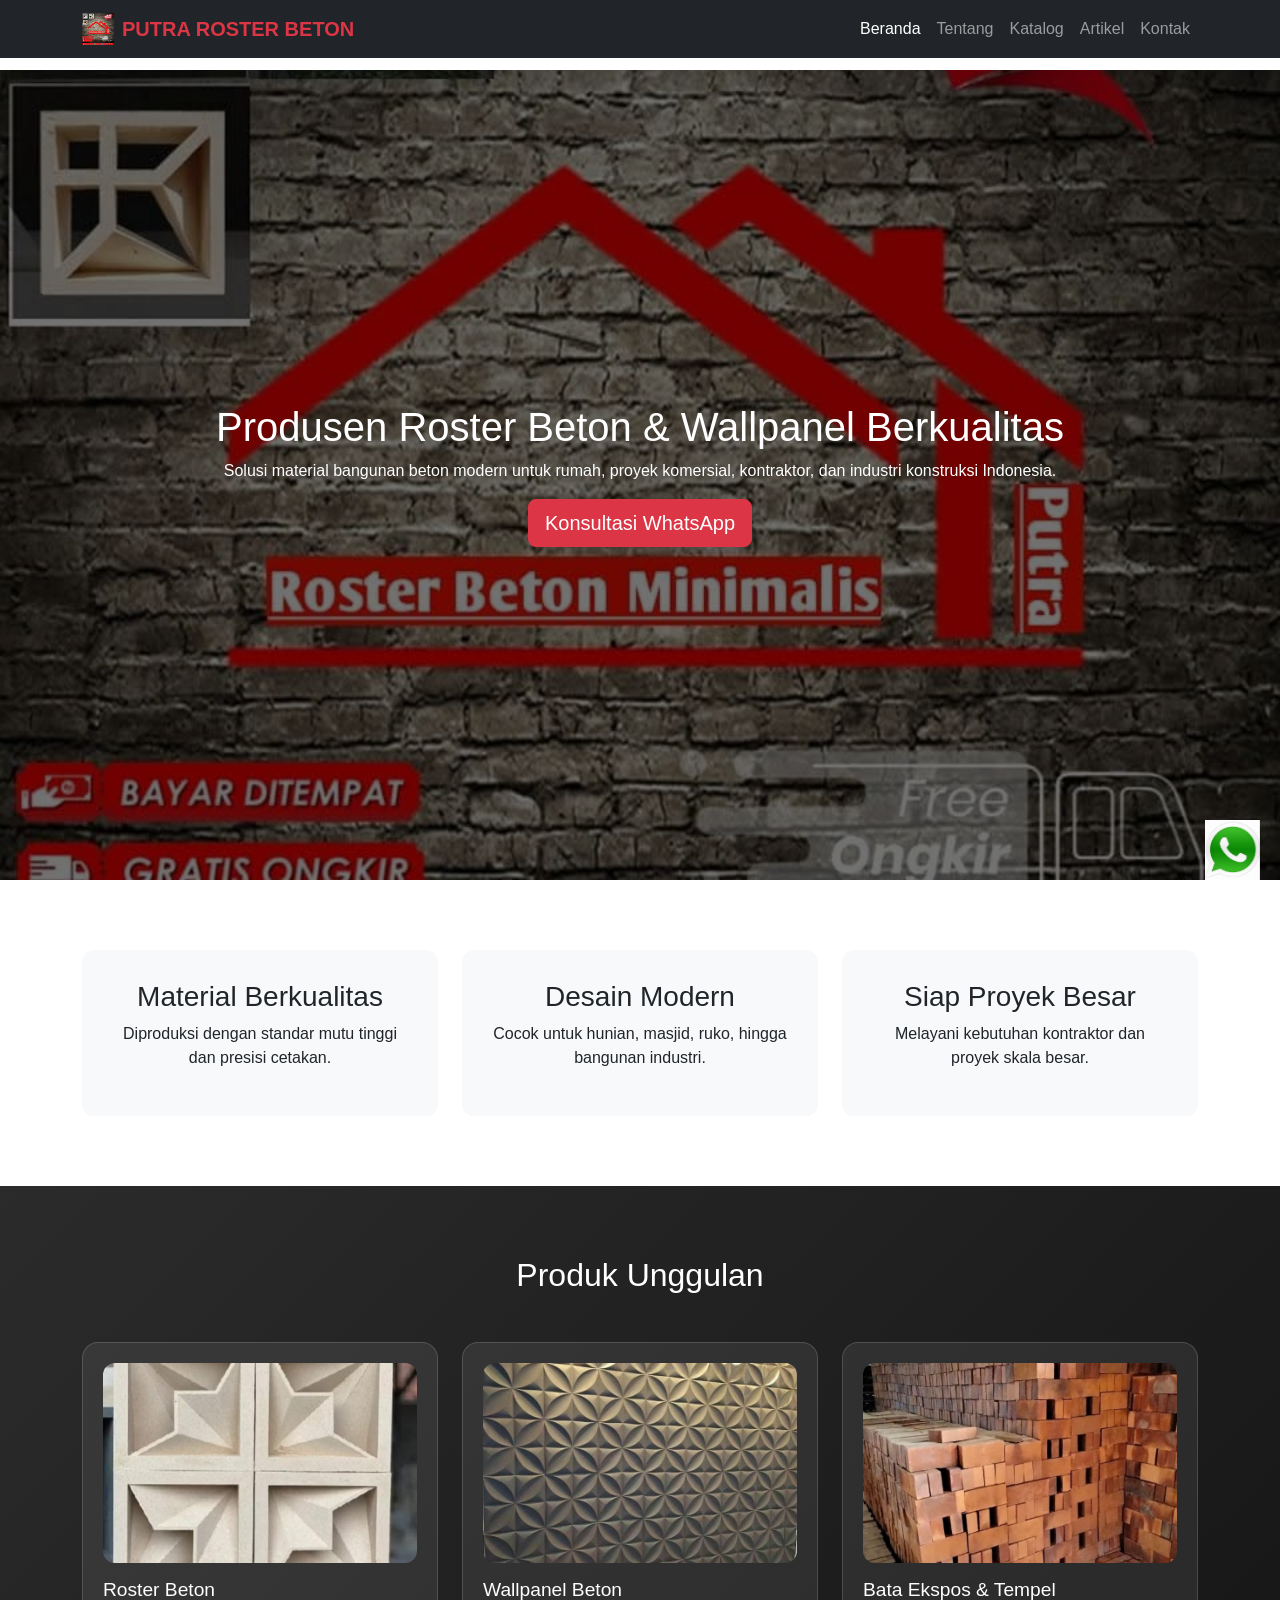
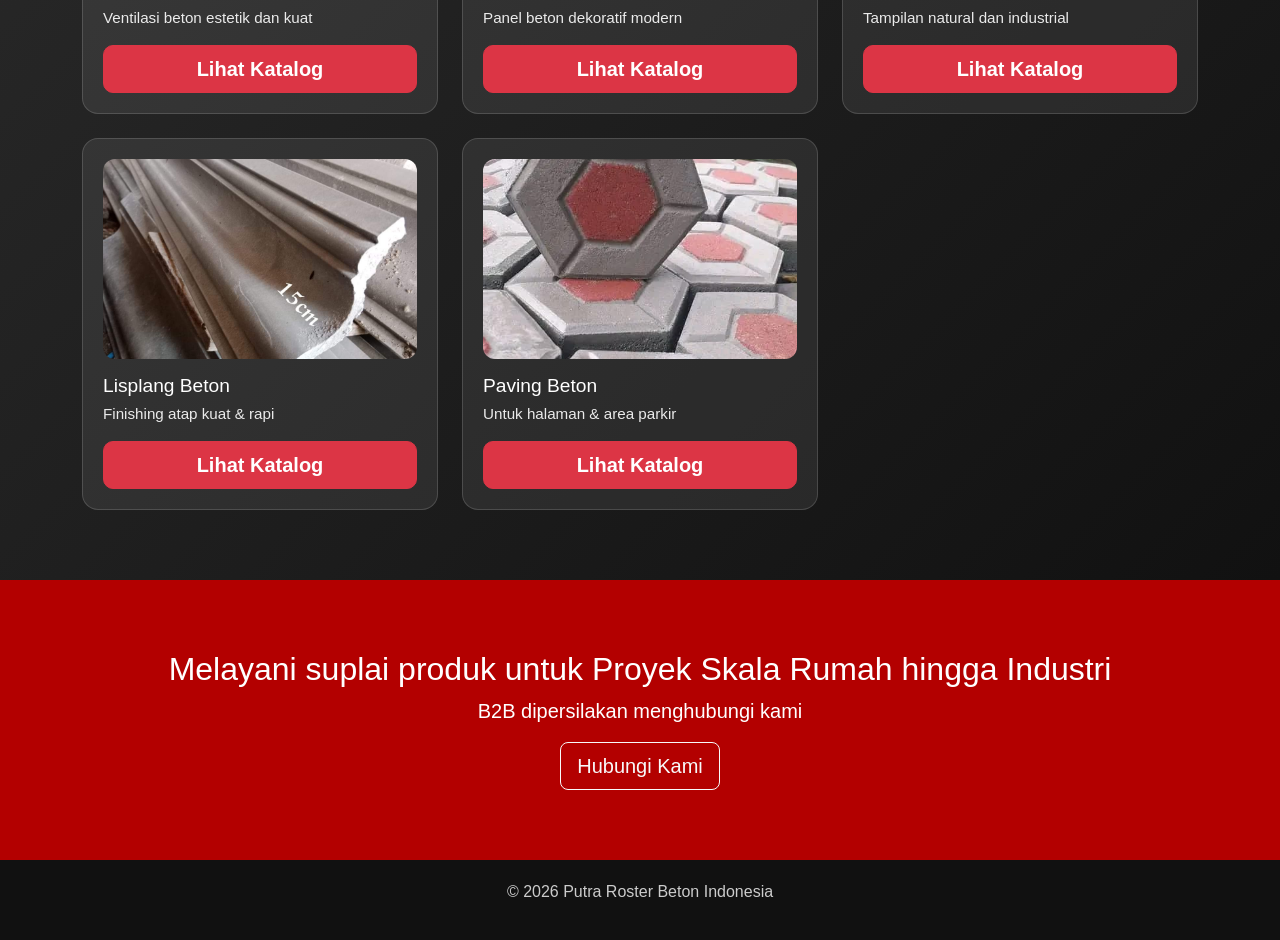
==== commit f93a24d6: "Update index.html" ====
--- a/index.html
+++ b/index.html
@@ -160,7 +160,7 @@
       <div class="col-md-4">
     <div class="product-card">
       <div class="product-img-box">
-        <img src="assets/images/products/Paving.jpg" alt="Paving Beton">
+        <img src="assets/images/products/paving.jpg" alt="Paving Beton">
       </div>
       <h4>Paving Beton</h4>
       <p>Untuk halaman & area parkir</p>
--- a/index.css
+++ b/index.css
@@ -122,6 +122,10 @@
   font-weight: 600;
   border-radius: 10px;
 }
+.product-btn {
+  width: 100%;
+  margin-top: auto;
+}
 
 /* ===============================
    CTA SECTION
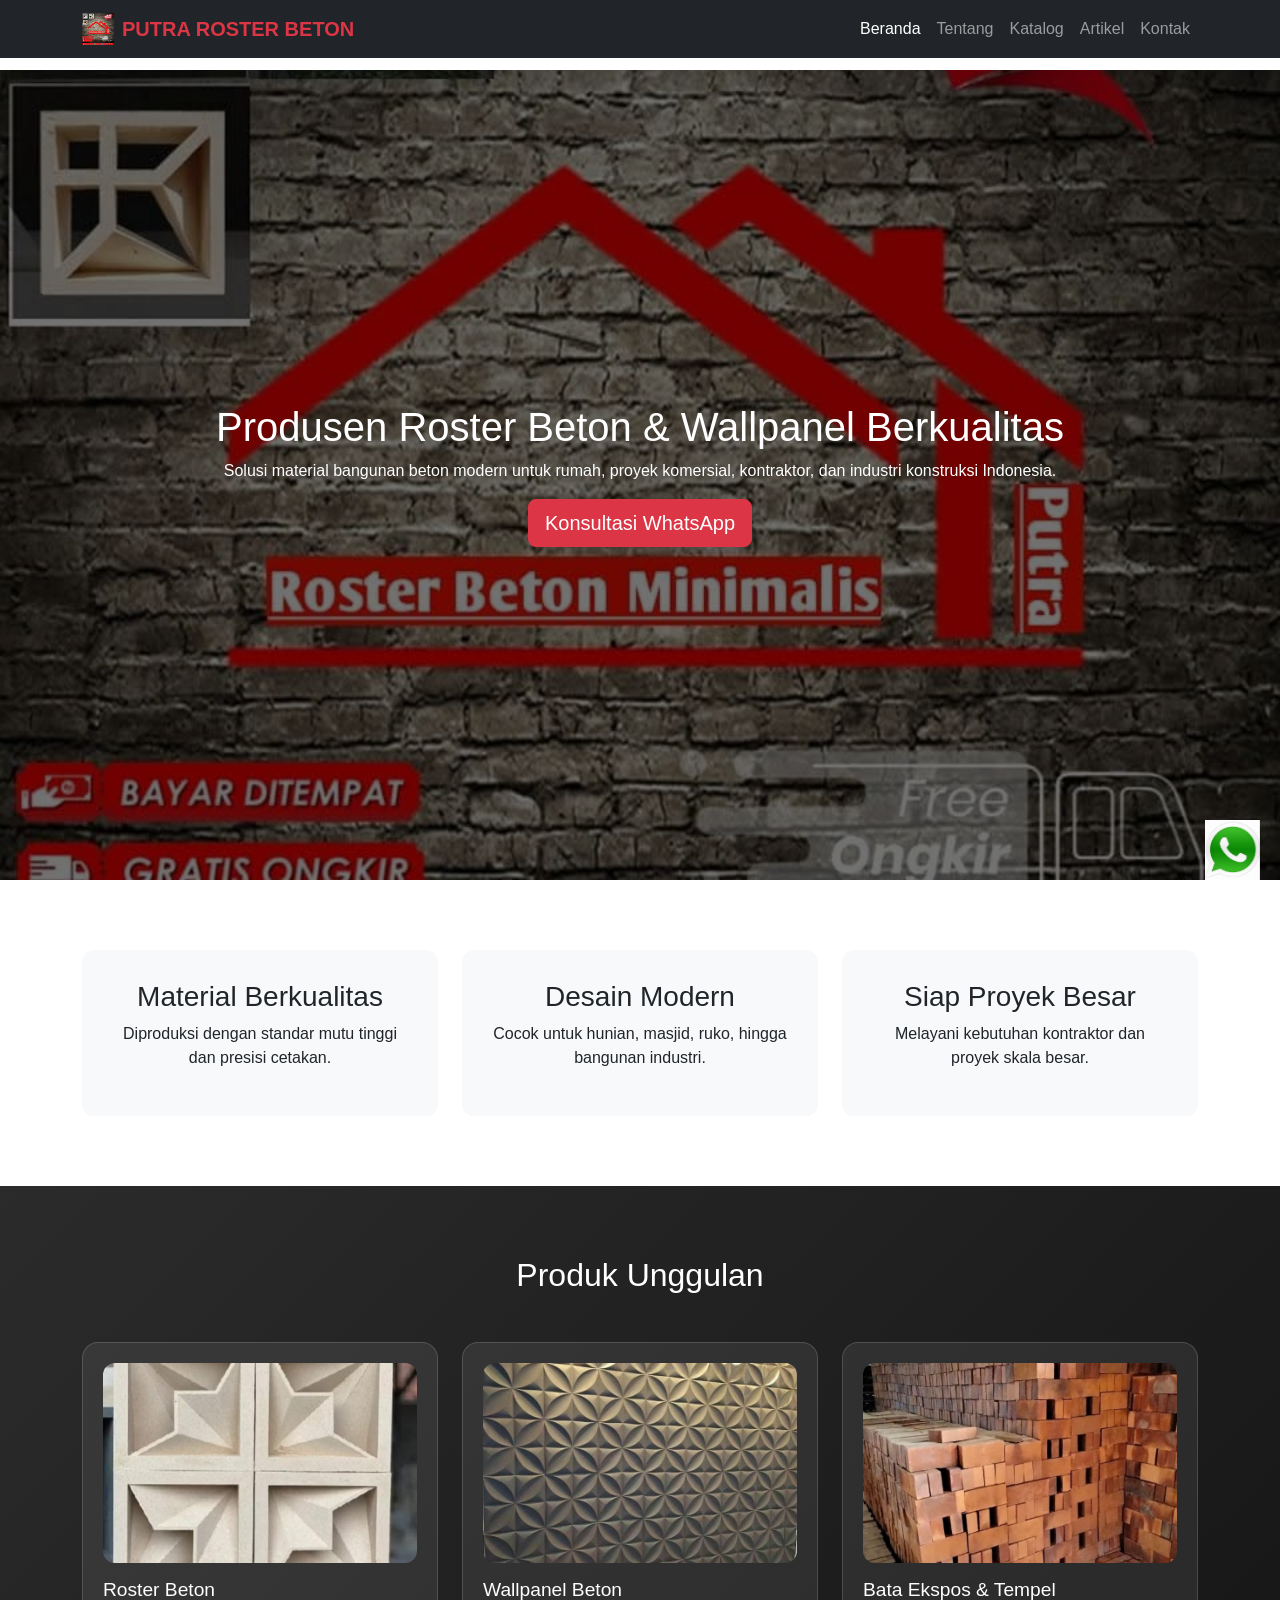
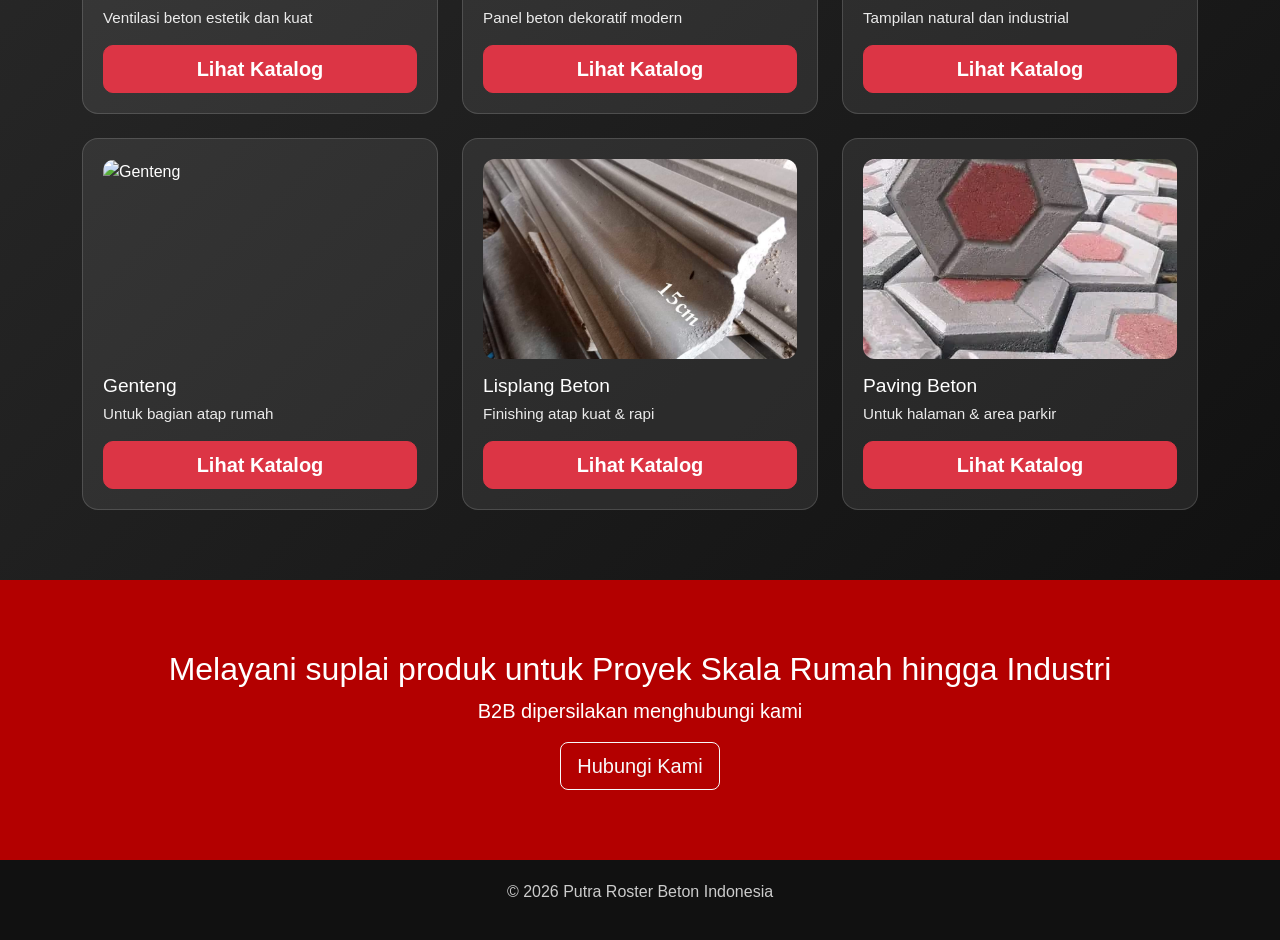
==== commit aaf2d8f9: "Update index.html" ====
--- a/index.html
+++ b/index.html
@@ -147,6 +147,19 @@
       <div class="col-md-4">
     <div class="product-card">
       <div class="product-img-box">
+        <img src="assets/images/products/genteng.jpg" alt="Genteng">
+      </div>
+      <h4>Genteng</h4>
+      <p>Untuk bagian atap rumah</p>
+      <a href="katalog.html" class="btn btn-danger btn-lg product-btn">
+        Lihat Katalog
+      </a>
+    </div>
+  </div>
+
+      <div class="col-md-4">
+    <div class="product-card">
+      <div class="product-img-box">
         <img src="assets/images/products/lisplang.jpg" alt="Lisplang Beton">
       </div>
       <h4>Lisplang Beton</h4>
--- a/index.css
+++ b/index.css
@@ -174,3 +174,36 @@
     height: 26px;
   }
 }
+/* ===============================
+   PRODUCT RATING & META
+================================ */
+
+/* Rating wrapper */
+.product-rating {
+  display: flex;
+  align-items: center;
+  gap: 6px;
+  font-size: .95rem;
+  margin-top: -6px;
+  margin-bottom: 4px;
+}
+
+/* Stars */
+.product-rating .stars {
+  color: #ffc107;
+  letter-spacing: 1px;
+}
+
+/* Numeric rating */
+.product-rating .rating-text {
+  font-weight: 600;
+  color: #fff;
+}
+
+/* Reviews & sold */
+.product-meta {
+  display: block;
+  font-size: .85rem;
+  color: #ccc;
+  margin-bottom: 12px;
+}
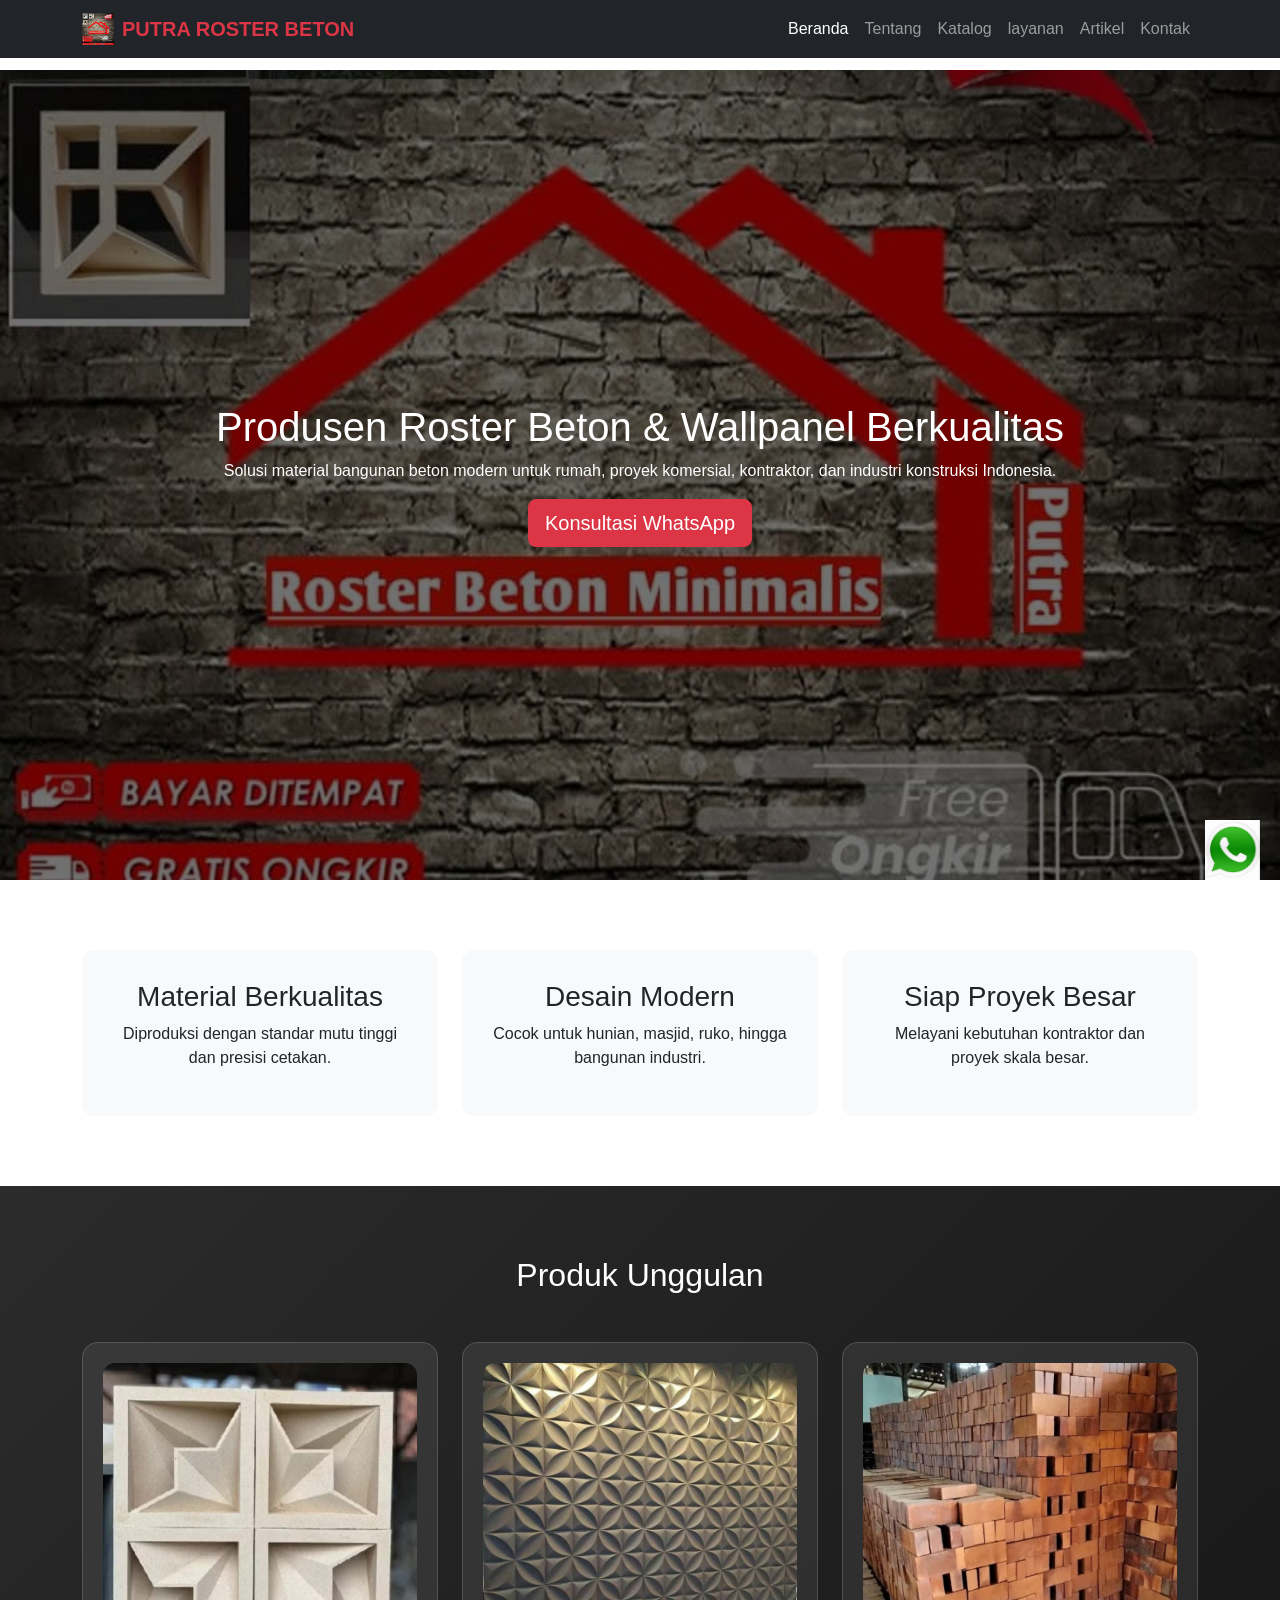
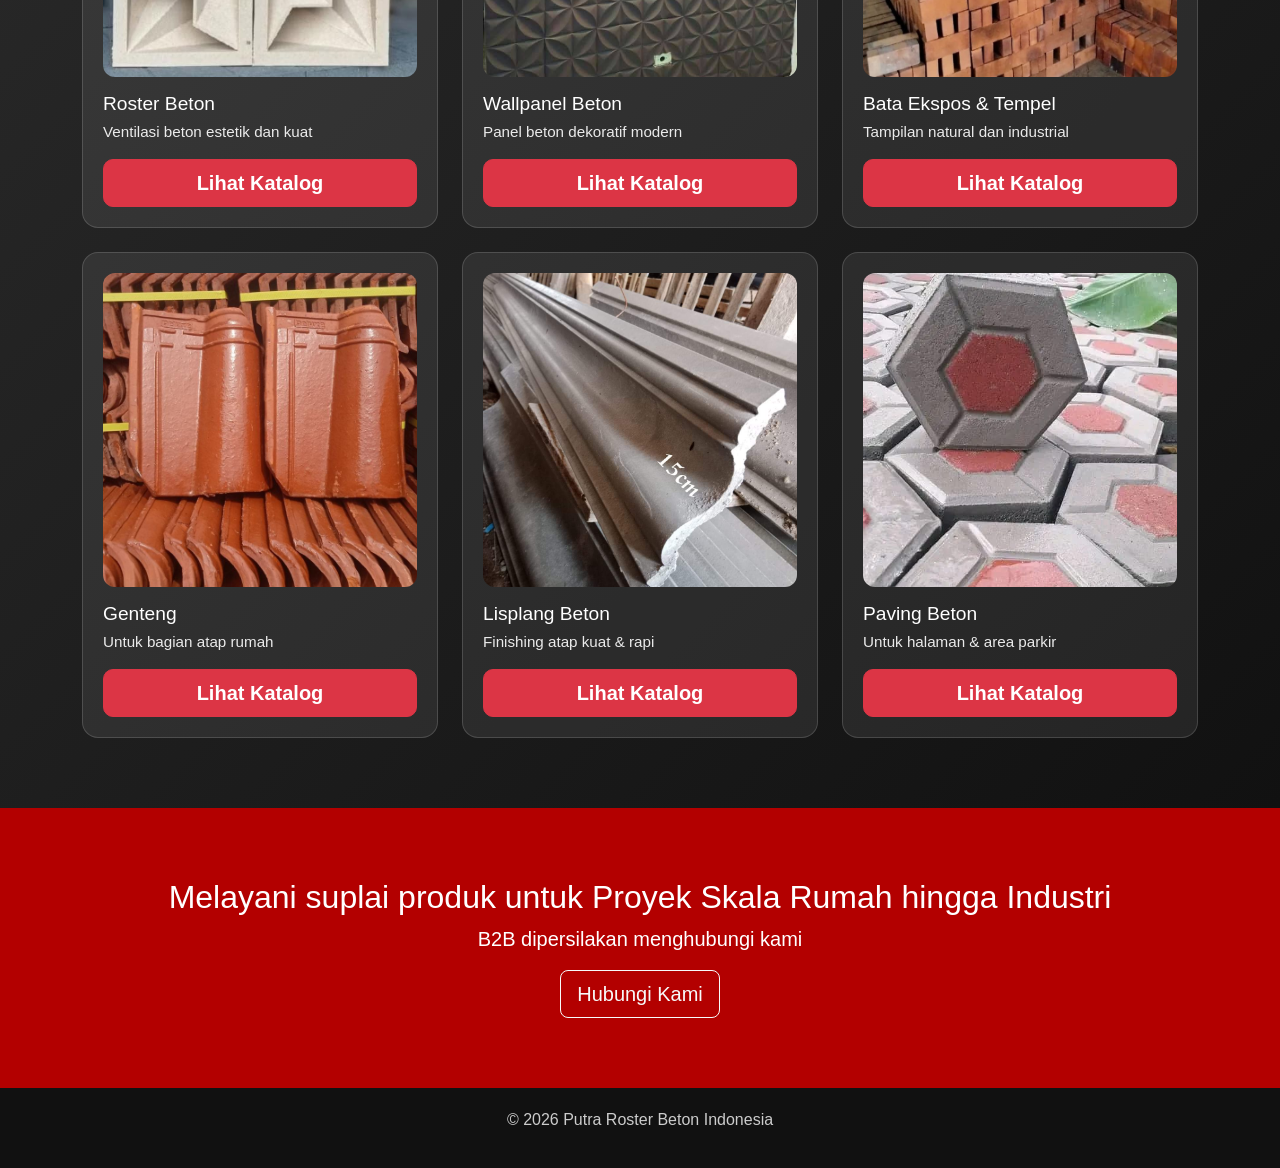
==== commit 2f3f6172: "Update index.html" ====
--- a/index.html
+++ b/index.html
@@ -44,6 +44,7 @@
         <li class="nav-item"><a class="nav-link active" href="index.html">Beranda</a></li>
         <li class="nav-item"><a class="nav-link" href="tentang.html">Tentang</a></li>
         <li class="nav-item"><a class="nav-link" href="katalog.html">Katalog</a></li>
+        <li class="nav-item"><a class="nav-link" href="layanan.html">layanan</a></li>
         <li class="nav-item"><a class="nav-link" href="artikel.html">Artikel</a></li>
         <li class="nav-item"><a class="nav-link" href="kontak.html">Kontak</a></li>
       </ul>
--- a/index.css
+++ b/index.css
@@ -88,9 +88,10 @@
 }
 
 /* Image box */
+/* Gambar Produk Proporsional */
 .product-img-box {
   width: 100%;
-  height: 200px;
+  aspect-ratio: 1 / 1; /* Menjaga gambar square */
   overflow: hidden;
   border-radius: 12px;
   margin-bottom: 15px;
@@ -99,7 +100,8 @@
 .product-img-box img {
   width: 100%;
   height: 100%;
-  object-fit: cover;
+  object-fit: cover; /* Menjaga gambar mengisi proporsional */
+  object-position: center;
 }
 
 /* Text */
